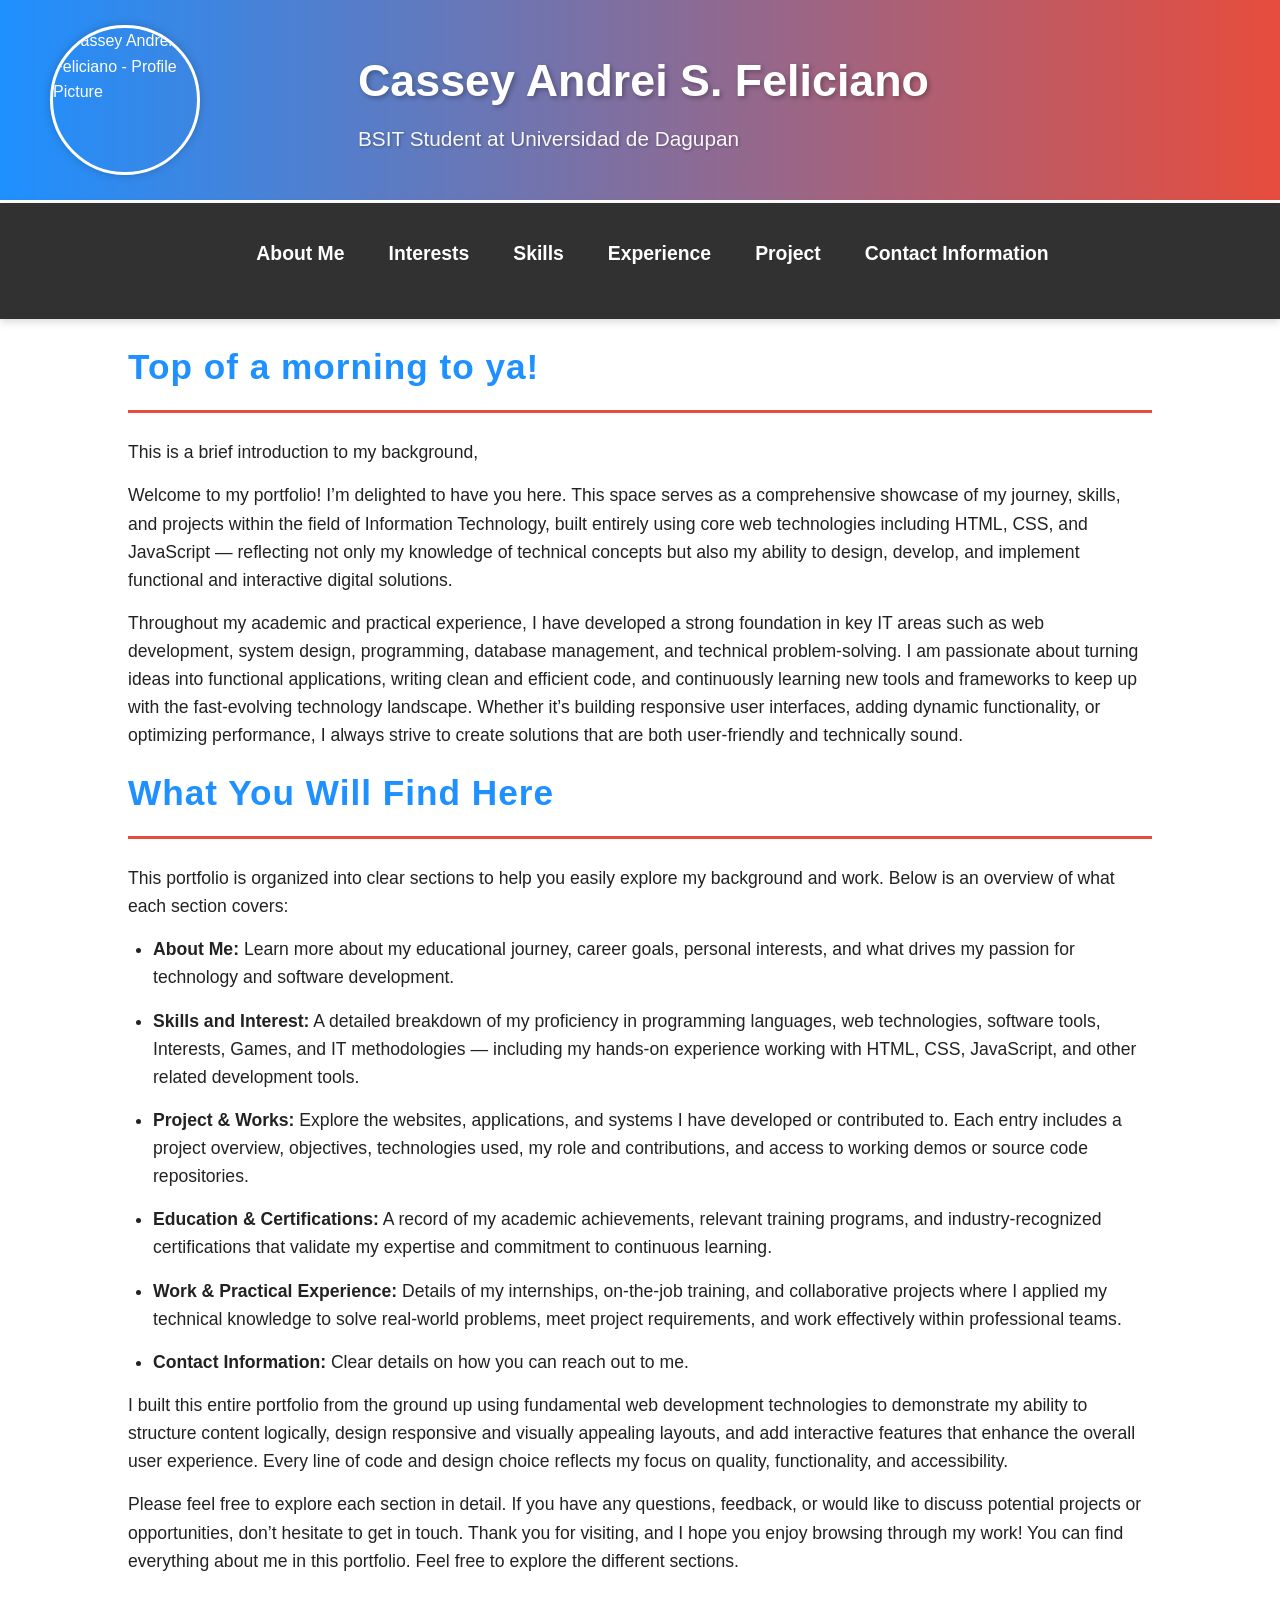
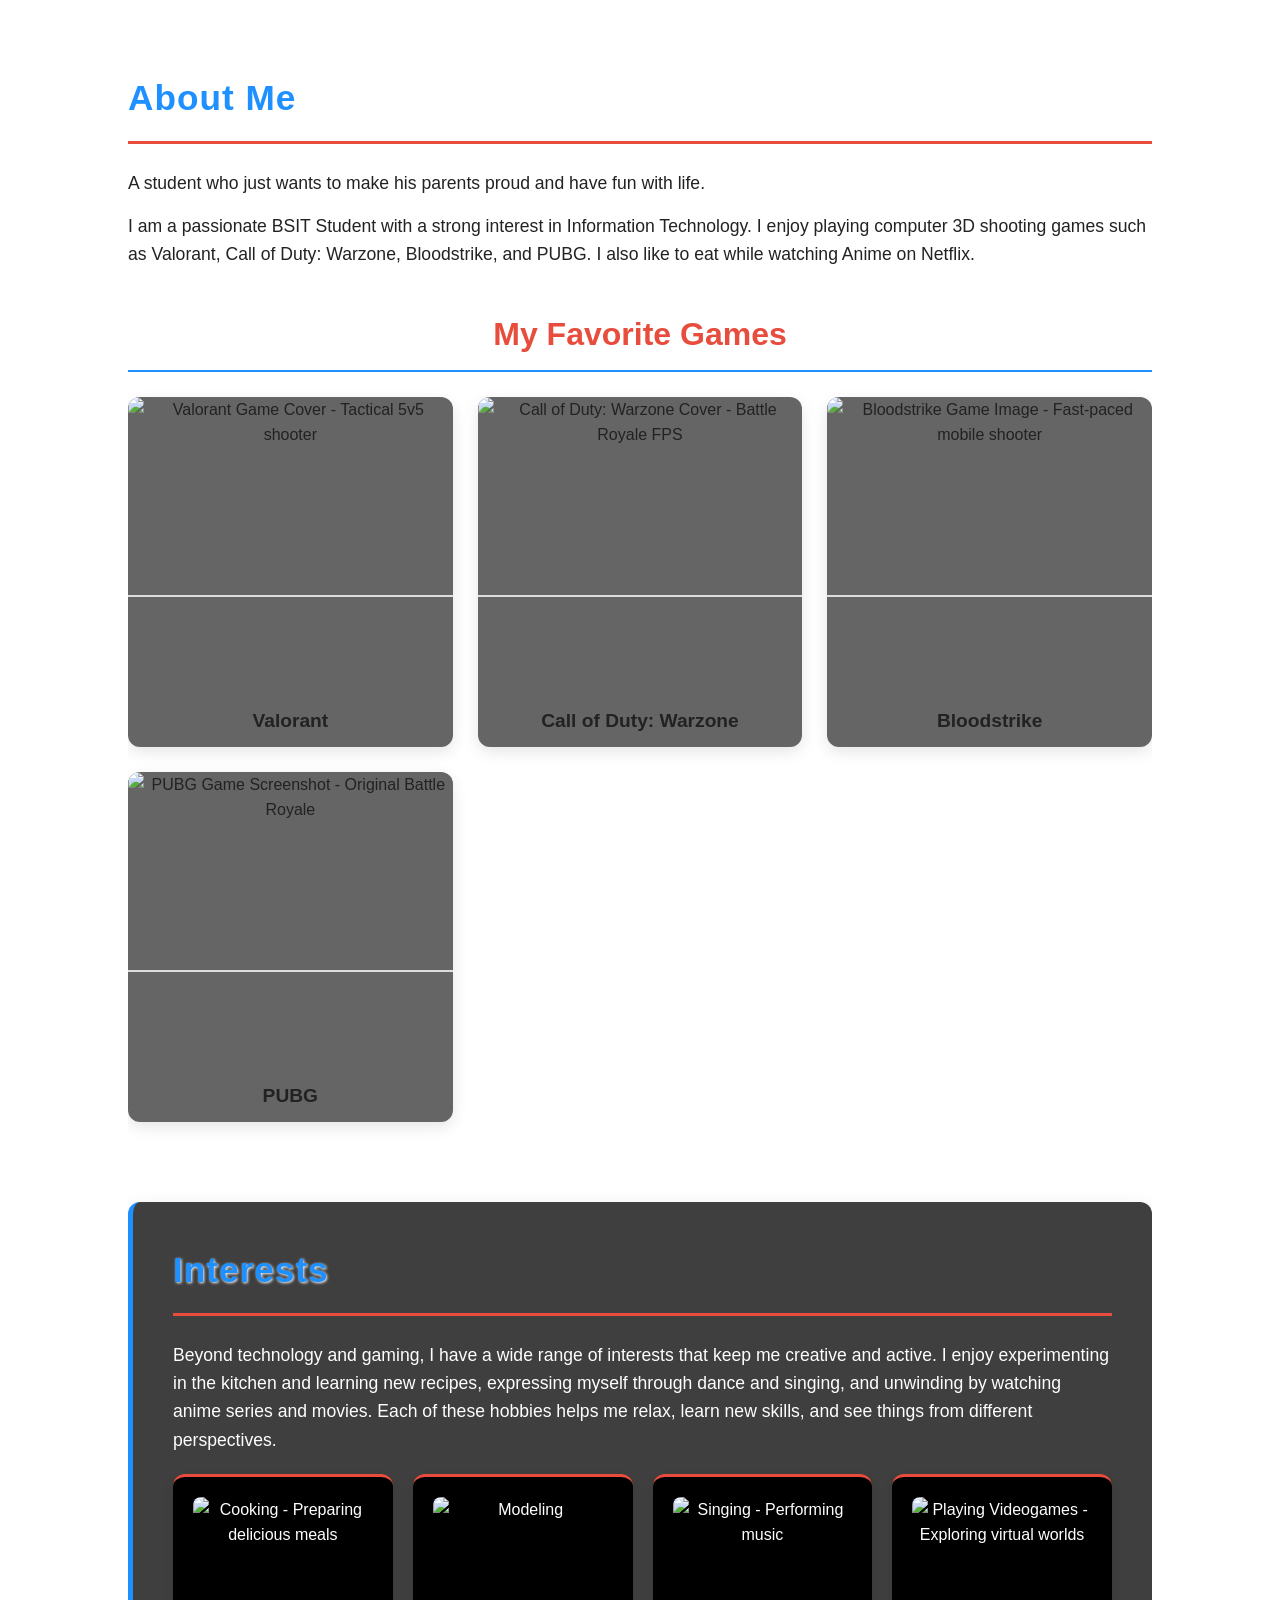
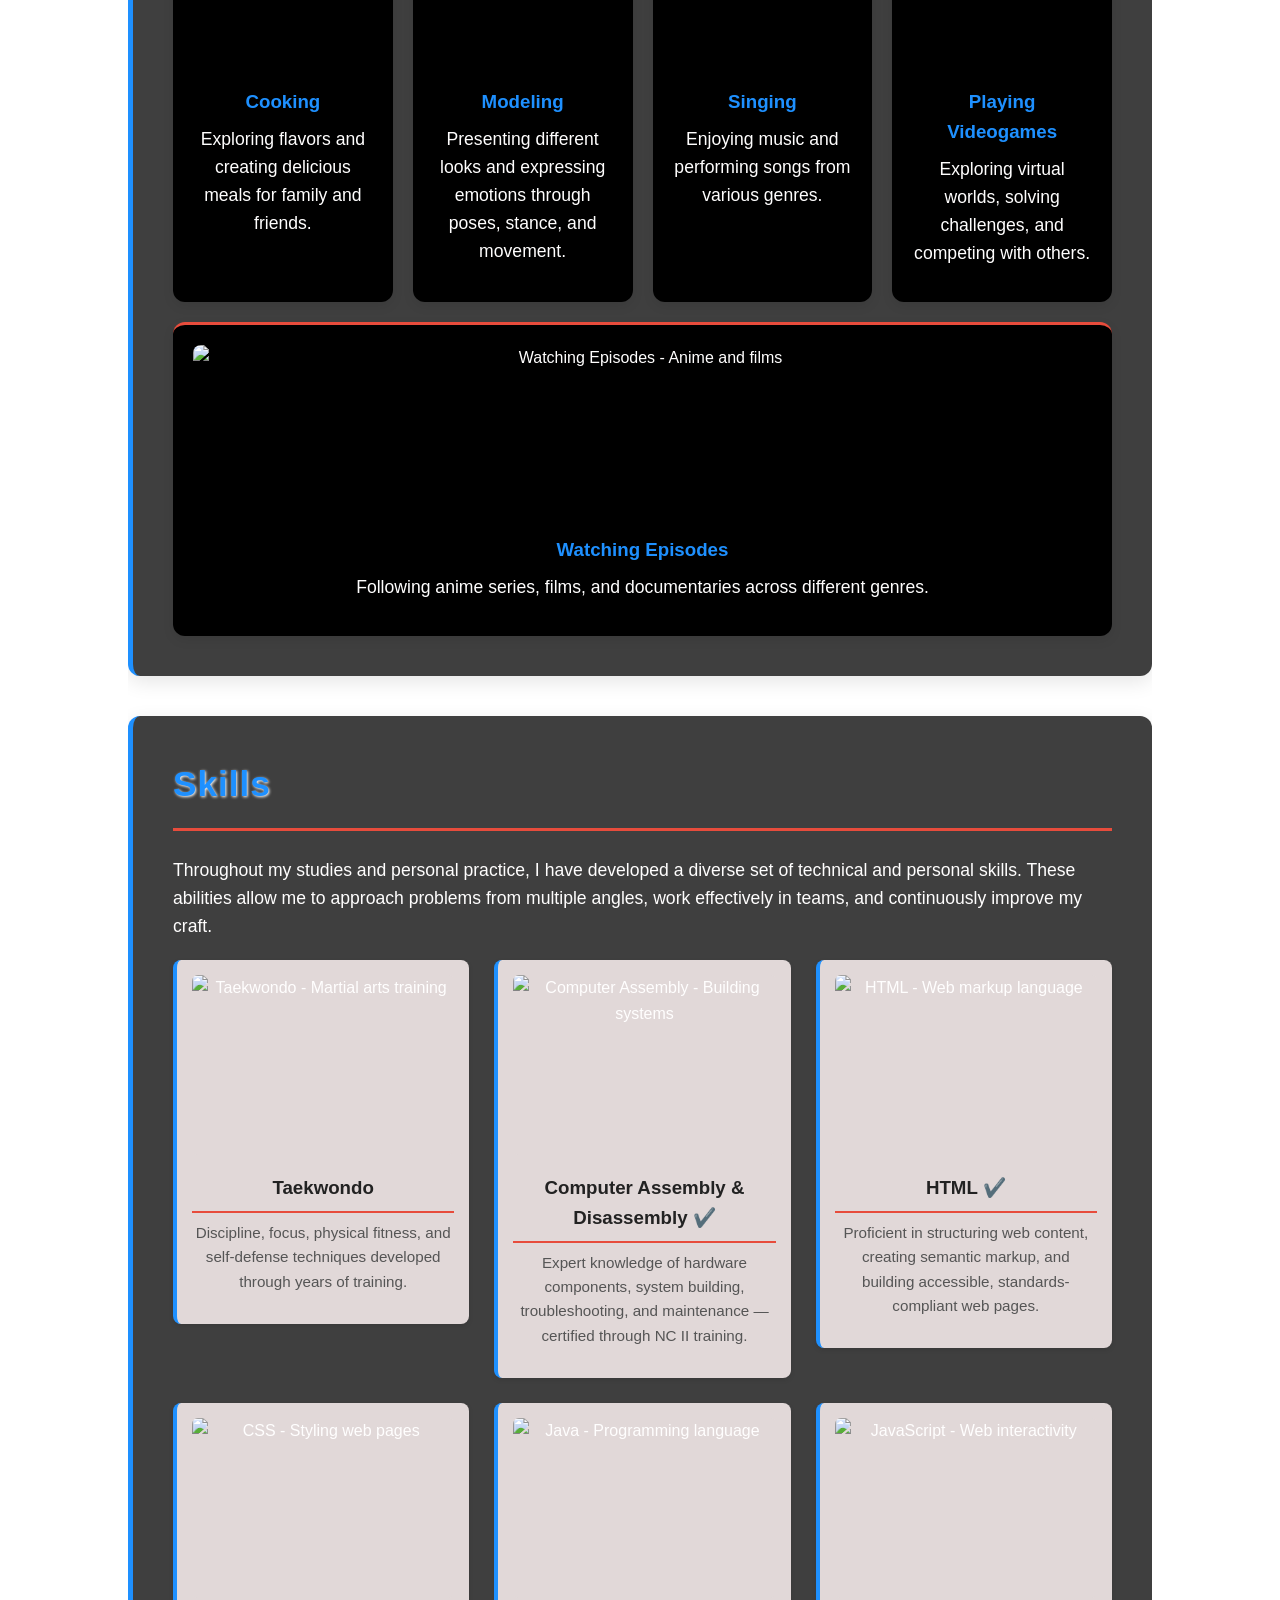
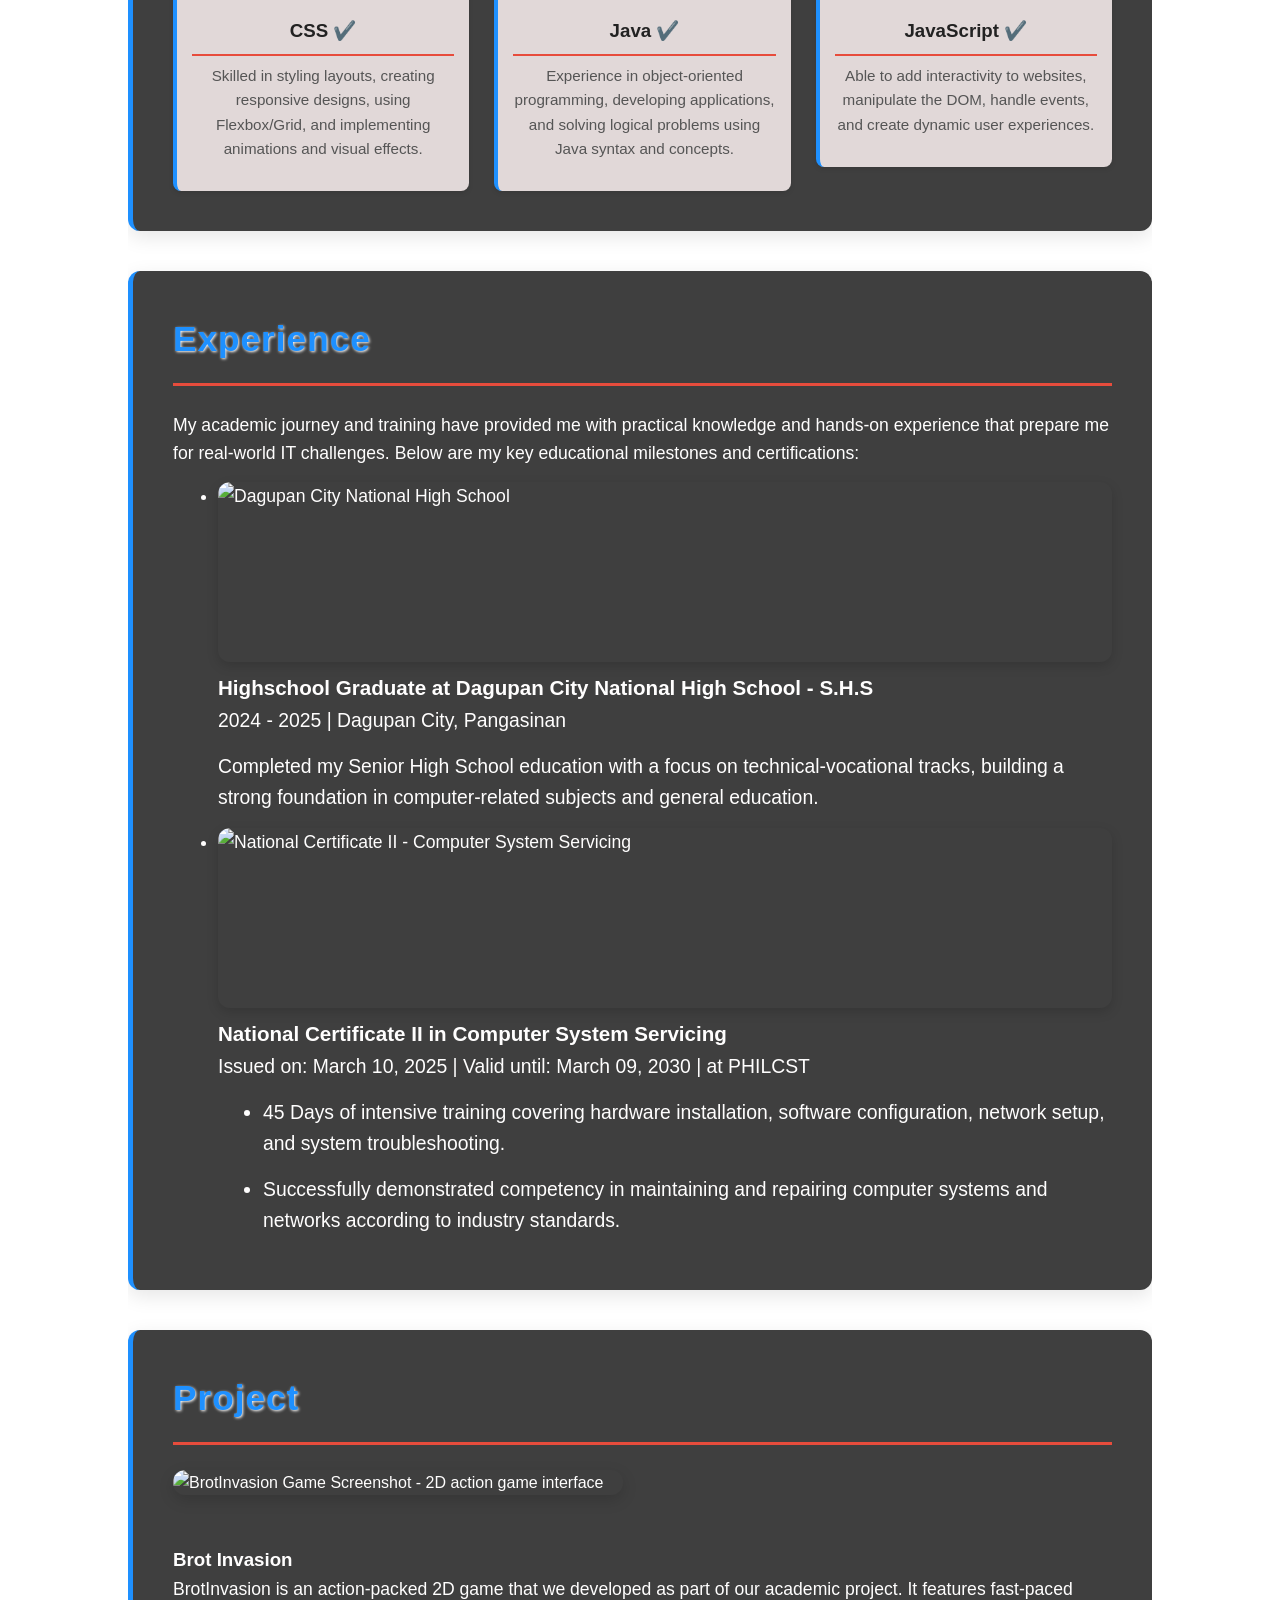
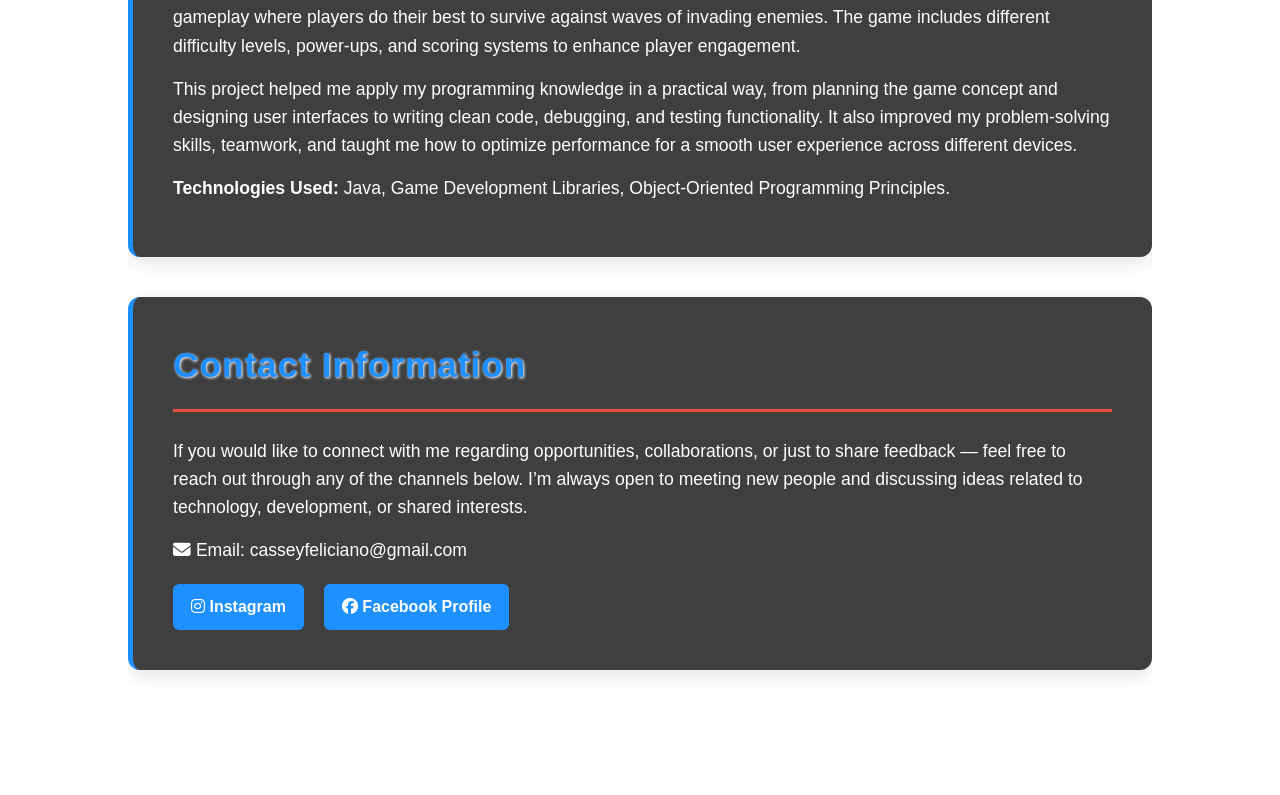
==== index.html @ 190b45b2 "Rename Profile.html to index.html" ====
<!DOCTYPE html>
<html lang="en">
<head>
    <meta charset="UTF-8">
    <meta name="viewport" content="width=device-width, initial-scale=1.0">
    <title>Cassey Andrei S. Feliciano - Portfolio</title>
    <link rel="stylesheet" href="style.css">
    <link rel="stylesheet" href="https://cdnjs.cloudflare.com/ajax/libs/font-awesome/6.4.0/css/all.min.css">
</head>
<body>
    <header id="main-header">
        <div class="container header-content">
            <img id="profile-pic" src="Profile.jpg" alt="Cassey Andrei S. Feliciano - Profile Picture">
            <div class="header-text">
                <h1>Cassey Andrei S. Feliciano</h1>
                <p>BSIT Student at Universidad de Dagupan</p>
            </div>
        </div>
    </header>

    <!-- Navigation Buttons -->
    <nav id="main-nav">
        <div class="container">
            <ul>
                <li><a href="#about">About Me</a></li>
                <li><a href="#interests">Interests</a></li>
                <li><a href="#skills">Skills</a></li>
                <li><a href="#experience">Experience</a></li>
                <li><a href="#project">Project</a></li>
                <li><a href="#contact">Contact Information</a></li>
            </ul>
        </div>
    </nav>

    <div class="container">
        <section id="home">
            <h2>Top of a morning to ya!</h2>
            <p>This is a brief introduction to my background,</p>

            <p>Welcome to my portfolio! I’m delighted to have you here. This space serves as a comprehensive showcase of my journey, skills, and projects within the field of Information Technology, built entirely using core web technologies including HTML, CSS, and JavaScript — reflecting not only my knowledge of technical concepts but also my ability to design, develop, and implement functional and interactive digital solutions.</p>

            <p>Throughout my academic and practical experience, I have developed a strong foundation in key IT areas such as web development, system design, programming, database management, and technical problem-solving. I am passionate about turning ideas into functional applications, writing clean and efficient code, and continuously learning new tools and frameworks to keep up with the fast-evolving technology landscape. Whether it’s building responsive user interfaces, adding dynamic functionality, or optimizing performance, I always strive to create solutions that are both user-friendly and technically sound.</p>

            <h2>What You Will Find Here</h2>
            <p>This portfolio is organized into clear sections to help you easily explore my background and work. Below is an overview of what each section covers:</p>

            <ul class="section-list">
                <li><strong>About Me:</strong> Learn more about my educational journey, career goals, personal interests, and what drives my passion for technology and software development.</li>
                <li><strong>Skills and Interest:</strong> A detailed breakdown of my proficiency in programming languages, web technologies, software tools, Interests, Games, and IT methodologies — including my hands-on experience working with HTML, CSS, JavaScript, and other related development tools.</li>
                <li><strong>Project & Works:</strong> Explore the websites, applications, and systems I have developed or contributed to. Each entry includes a project overview, objectives, technologies used, my role and contributions, and access to working demos or source code repositories.</li>
                <li><strong>Education & Certifications:</strong> A record of my academic achievements, relevant training programs, and industry-recognized certifications that validate my expertise and commitment to continuous learning.</li>
                <li><strong>Work & Practical Experience:</strong> Details of my internships, on-the-job training, and collaborative projects where I applied my technical knowledge to solve real-world problems, meet project requirements, and work effectively within professional teams.</li>
                <li><strong>Contact Information:</strong> Clear details on how you can reach out to me.</li>
            </ul>

            <p>I built this entire portfolio from the ground up using fundamental web development technologies to demonstrate my ability to structure content logically, design responsive and visually appealing layouts, and add interactive features that enhance the overall user experience. Every line of code and design choice reflects my focus on quality, functionality, and accessibility.</p>

            <p class="closing-note">Please feel free to explore each section in detail. If you have any questions, feedback, or would like to discuss potential projects or opportunities, don’t hesitate to get in touch. Thank you for visiting, and I hope you enjoy browsing through my work! You can find everything about me in this portfolio. Feel free to explore the different sections.</p>
        </section>

        <section id="about">
            <h2>About Me</h2>
            <p>A student who just wants to make his parents proud and have fun with life.</p>
            <p>I am a passionate BSIT Student with a strong interest in Information Technology. I enjoy playing computer 3D shooting games such as Valorant, Call of Duty: Warzone, Bloodstrike, and PUBG. I also like to eat while watching Anime on Netflix.</p>

            <div class="game-gallery">
                <h3>My Favorite Games</h3>
                <div class="gallery-container">
                    <!-- Game Card 1 -->
                    <div class="gallery-item" onclick="openGameDesc(this)">
                        <img src="Valorant.jpg" alt="Valorant Game Cover - Tactical 5v5 shooter">
                        <p>Valorant</p>
                        <div class="game-description">
                            <h4>Valorant</h4>
                            <p>A tactical 5v5 character-based shooter developed by Riot Games. It combines precise gunplay with unique agent abilities, requiring strategy, teamwork, and fast reflexes. I enjoy it for its competitive nature and the need to coordinate with teammates to win rounds.</p>
                        </div>
                    </div>

                    <div class="gallery-item" onclick="openGameDesc(this)">
                        <img src="CODM.jpg" alt="Call of Duty: Warzone Cover - Battle Royale FPS">
                        <p>Call of Duty: Warzone</p>
                        <div class="game-description">
                            <h4>Call of Duty: Warzone</h4>
                            <p>A massive free-to-play battle royale game set in the Call of Duty universe. It features large-scale maps, various game modes, and realistic combat mechanics. I love the thrill of surviving against 150+ players and the wide range of weapons and vehicles available.</p>
                        </div>
                    </div>

                    <div class="gallery-item" onclick="openGameDesc(this)">
                        <img src="bloodstrike.jpg" alt="Bloodstrike Game Image - Fast-paced mobile shooter">
                        <p>Bloodstrike</p>
                        <div class="game-description">
                            <h4>Bloodstrike</h4>
                            <p>A fast-paced, modern mobile FPS that focuses on quick matches and fluid movement. It offers customizable loadouts, multiple maps, and intense combat scenarios. It’s my go-to game when I want quick, action-packed sessions anytime, anywhere.</p>
                        </div>
                    </div>
  
                    <div class="gallery-item" onclick="openGameDesc(this)">
                        <img src="pubg2.png" alt="PUBG Game Screenshot - Original Battle Royale">
                        <p>PUBG</p>
                        <div class="game-description">
                            <h4>PUBG</h4>
                            <p>The game that popularized the battle royale genre. Players parachute onto an island, scavenge for weapons and equipment, and fight to be the last person standing. I appreciate its realistic mechanics, large open maps, and the tension of every match.</p>
                        </div>
                    </div>
                </div>
            </div>
        </section>

        <section id="interests">
            <h2>Interests</h2>
            <p>Beyond technology and gaming, I have a wide range of interests that keep me creative and active. I enjoy experimenting in the kitchen and learning new recipes, expressing myself through dance and singing, and unwinding by watching anime series and movies. Each of these hobbies helps me relax, learn new skills, and see things from different perspectives.</p>
            <div class="interests-list">
                <div class="interest-card">

                    <img src="Cooking.jpg" alt="Cooking - Preparing delicious meals" class="interest-img">
                    <h3>Cooking</h3>
                    <p>Exploring flavors and creating delicious meals for family and friends.</p>
                </div>
                <div class="interest-card">

                    <img src="Modeling.jpg" alt="Modeling" class="interest-img">
                    <h3>Modeling</h3>
                    <p>Presenting different looks and expressing emotions through poses, stance, and movement.</p>
                </div>
                <div class="interest-card">

                    <img src="Singing.jpg" alt="Singing - Performing music" class="interest-img">
                    <h3>Singing</h3>
                    <p>Enjoying music and performing songs from various genres.</p>
                </div>
                <div class="interest-card">

                    <img src="Pfp2.jpg" alt="Playing Videogames - Exploring virtual worlds" class="interest-img">
                    <h3>Playing Videogames</h3>
                    <p>Exploring virtual worlds, solving challenges, and competing with others.</p>
                </div>
                <div class="interest-card">

                    <img src="Watching.png" alt="Watching Episodes - Anime and films" class="interest-img">
                    <h3>Watching Episodes</h3>
                    <p>Following anime series, films, and documentaries across different genres.</p>
                </div>
            </div>
        </section>

        <section id="skills">
            <h2>Skills</h2>
            <p>Throughout my studies and personal practice, I have developed a diverse set of technical and personal skills. These abilities allow me to approach problems from multiple angles, work effectively in teams, and continuously improve my craft.</p>
            <div class="skills-container">
                <div class="skill-card">
                
                    <img src="Taekwondo.jpg" alt="Taekwondo - Martial arts training" class="skill-img">
                    <h3>Taekwondo</h3>
                    <p>Discipline, focus, physical fitness, and self-defense techniques developed through years of training.</p>
                </div>
                <div class="skill-card">
                 
                    <img src="ComputerAsDis.jpg" alt="Computer Assembly - Building systems" class="skill-img">
                    <h3>Computer Assembly & Disassembly ✔️</h3>
                    <p>Expert knowledge of hardware components, system building, troubleshooting, and maintenance — certified through NC II training.</p>
                </div>
                <div class="skill-card">

                    <img src="HTML.jpg.png" alt="HTML - Web markup language" class="skill-img">
                    <h3>HTML ✔️</h3>
                    <p>Proficient in structuring web content, creating semantic markup, and building accessible, standards-compliant web pages.</p>
                </div>
                <div class="skill-card">
               
                    <img src="CSS.jpg.png" alt="CSS - Styling web pages" class="skill-img">
                    <h3>CSS ✔️</h3>
                    <p>Skilled in styling layouts, creating responsive designs, using Flexbox/Grid, and implementing animations and visual effects.</p>
                </div>
                <div class="skill-card">
                 
                    <img src="JAVA.jpg.png" alt="Java - Programming language" class="skill-img">
                    <h3>Java ✔️</h3>
                    <p>Experience in object-oriented programming, developing applications, and solving logical problems using Java syntax and concepts.</p>
                </div>
                <div class="skill-card">
                
                    <img src="JS.jpg.png" alt="JavaScript - Web interactivity" class="skill-img">
                    <h3>JavaScript ✔️</h3>
                    <p>Able to add interactivity to websites, manipulate the DOM, handle events, and create dynamic user experiences.</p>
                </div>
            </div>
        </section>

        <section id="experience">
            <h2>Experience</h2>
            <p>My academic journey and training have provided me with practical knowledge and hands-on experience that prepare me for real-world IT challenges. Below are my key educational milestones and certifications:</p>
            <ul>
                <li>
                   
                    <img src="dcnhs.jpg" alt="Dagupan City National High School" class="experience-img">
                    <h3>Highschool Graduate at Dagupan City National High School - S.H.S</h3>
                    <p>2024 - 2025 | Dagupan City, Pangasinan</p>
                    <p>Completed my Senior High School education with a focus on technical-vocational tracks, building a strong foundation in computer-related subjects and general education.</p>
                </li>
                <li>
                    
                    <img src="NCII.jpg" alt="National Certificate II - Computer System Servicing" class="experience-img">
                    <h3>National Certificate II in Computer System Servicing</h3>
                    <p>Issued on: March 10, 2025 | Valid until: March 09, 2030 | at PHILCST</p>
                    <ul>
                        <li>45 Days of intensive training covering hardware installation, software configuration, network setup, and system troubleshooting.</li>
                        <li>Successfully demonstrated competency in maintaining and repairing computer systems and networks according to industry standards.</li>
                    </ul>
                </li>
            </ul>
        </section>

        <section id="project">
            <h2>Project</h2>
            <div class="project-container">
                <img src="5e6254da-eea6-45b0-86c4-a183660a4cf3.jpg" alt="BrotInvasion Game Screenshot - 2D action game interface" class="project-img">
                <div class="project-description">
                    <h3>Brot Invasion</h3>
                    <p>BrotInvasion is an action-packed 2D game that we developed as part of our academic project. It features fast-paced gameplay where players do their best to survive against waves of invading enemies. The game includes different difficulty levels, power-ups, and scoring systems to enhance player engagement.</p>
                    <p>This project helped me apply my programming knowledge in a practical way, from planning the game concept and designing user interfaces to writing clean code, debugging, and testing functionality. It also improved my problem-solving skills, teamwork, and taught me how to optimize performance for a smooth user experience across different devices.</p>
                    <p><strong>Technologies Used:</strong> Java, Game Development Libraries, Object-Oriented Programming Principles.</p>
                </div>
            </div>
        </section>

        <section id="contact">
            <h2>Contact Information</h2>
            <p>If you would like to connect with me regarding opportunities, collaborations, or just to share feedback — feel free to reach out through any of the channels below. I’m always open to meeting new people and discussing ideas related to technology, development, or shared interests.</p>

            <p><i class="fas fa-envelope"></i> Email: casseyfeliciano@gmail.com</p>
            <div class="contact-links">

                <a href="https://www.instagram.com/casseyksksks/" target="_blank" rel="noopener noreferrer">
                    <i class="fab fa-instagram"></i> Instagram
                </a>

                <a href="https://www.facebook.com/cassey.andrei.73/" target="_blank" rel="noopener noreferrer">
                    <i class="fab fa-facebook"></i> Facebook Profile
                </a>
            </div>
        </section>
    </div>

    <footer>
        <div class="container footer-content">
            <p>&copy; 2026. All rights reserved.</p>
        </div>
    </footer>

    <script>
        // Game card description toggle
        function openGameDesc(card) {
            card.classList.toggle('active');
        }
    </script>
</body>
<head>
    <style>
    
        img {
            max-width: 100%;
            height: auto;
            display: block;
            object-fit: cover;
            border-radius: 8px;
        }

        
        #profile-pic {
            width: 150px;
            height: 150px;
            border-radius: 50%;
            object-fit: cover;
            border: 3px solid #fff;
            box-shadow: 0 0 10px rgba(0,0,0,0.2);
        }

        .gallery-item img {
            width: 100%;
            height: 200px;
            object-fit: cover;
            border-bottom: 2px solid #ddd;
        }

        .interest-img, .skill-img, .experience-img {
            width: 100%;
            height: 180px;
            object-fit: cover;
            margin-bottom: 10px;
        }

        .project-img {
            width: 100%;
            max-height: 350px;
            object-fit: cover;
            margin-bottom: 20px;
        }
    </style>
</head>
</html>
---- style.css ----
/* GLOBAL VARIABLES */
:root {
    /* Main Brand Colors */
    --primary: #1e90ff; 
    --secondary: #e74c3c; 
    --accent: #f31212;
    --bg-light: #ffffff; 
    --text-light: #fffefe;
    --text-dark: #222222; 


    /* Header Gradients */
    --header-light: linear-gradient(to right, #1e90ff, #e74c3c); 
    --header-dark: linear-gradient(to right, #003366, #800000); 

    /* Navigation */
    --nav-bg-light: #313131;    
    --nav-link-light: #ffffff; 
    --nav-hover-light: #e74c3c; 

    /* Standard Values */
    --border-radius: 12px;
    --box-shadow: 0 6px 20px rgba(0,0,0,0.1);
    --transition: all 0.4s ease;
}


/* BASE STYLES */
* {
    margin: 0;
    padding: 0;
    box-sizing: border-box;
}

body {
    font-family: Arial;
    line-height: 1.6;
    background: var(--bg-light);
    color: var(--text-light);
    transition: background 0.5s ease, color 0.5s ease;
}


.container {
    width: 80%;
    max-width: 1200px; 
    margin: 0 auto;
    padding: 20px 0;
    overflow: hidden;
}


/* HEADER SECTION */
#main-header {
    background: var(--header-light);
    color: #ffffff;
    padding: 25px 0;
    min-height: 120px;
    border-bottom: 3px solid #fff;
    position: relative;
    box-shadow: 0 4px 12px rgba(0,0,0,0.25);
    transition: var(--transition);
}
#main-header h1 {
    font-size: 2.8em;
    text-shadow: 2px 2px 5px rgba(0,0,0,0.3);
    margin-bottom: 5px;
    transition: var(--transition);
}

#main-header p {
    font-size: 1.3em;
    text-shadow: 1px 1px 3px rgba(0,0,0,0.3);
    opacity: 0.95;
    transition: var(--transition);
}

/* Profile Picture */
#profile-pic {
    width: 130px; 
    height: 130px;
    border-radius: 50%;
    border: 5px solid #ffffff; 
    box-shadow: 0 0 18px rgba(0,0,0,0.4); 
    position: absolute;
    top: 50%;
    left: 50px;
    transform: translateY(-50%);
    z-index: 10;
    transition: transform 0.4s ease, box-shadow 0.4s ease;
}

#profile-pic:hover {
    transform: translateY(-50%) scale(1.05);
    box-shadow: 0 0 25px rgba(255,255,255,0.5);
}

/* Header Content Layout */
.header-content {
    display: flex;
    align-items: center;
    padding-left: 230px; 
}

.header-text {
    text-align: left;
}


/*  NAVIGATION BAR */
#main-nav {
    background: var(--nav-bg-light);
    padding: 15px 0;
    box-shadow: 0 3px 8px rgba(0,0,0,0.15);
    position: sticky;
    top: 0;
    z-index: 100;
    transition: var(--transition);
}
#main-nav ul {
    list-style: none;
    display: flex;
    justify-content: center;
    gap: 20px;
}

#main-nav a {
    color: var(--nav-link-light);
    text-decoration: none;
    font-weight: bold;
    font-size: 1.1em;
    padding: 6px 12px;
    border-radius: 6px;
    transition: color 0.3s ease, transform 0.3s ease, background-color 0.3s ease;
}

#main-nav a:hover {
    color: var(--nav-hover-light);
    transform: translateY(-3px);
    background-color: rgba(255,255,255,0.1);
}

/* CONTENT SECTIONS */
section {
    padding: 40px; 
    margin-bottom: 40px; 
    background: #3f3f3f;
    border-radius: var(--border-radius);
    box-shadow: var(--box-shadow); 
    border-left: 5px solid var(--primary);
    transition: transform 0.4s ease, box-shadow 0.4s ease, background 0.4s ease;
}
section:hover {
    transform: translateY(-8px);
    box-shadow: 0 12px 30px rgba(0,0,0,0.18);
}

section h2 {
    color: var(--primary);
    margin: 0 0 25px;
    padding-bottom: 15px;
    border-bottom: 3px solid var(--secondary); 
    font-size: 2.2em;
    letter-spacing: 1px;
    text-shadow: 1px 1px 3px rgb(255, 255, 255);
    transition: var(--transition);
}

section p {
    font-size: 1.1em;
    margin-bottom: 15px;
    color: var(--text-light);
    transition: color 0.4s ease;
}

ul {
    padding-left: 25px;
}

li {
    margin-bottom: 15px;
    font-size: 1.1em;
}
#home, #about {
    background: transparent;
    border-radius: 0;
    box-shadow: none;
    border-left: none;
    padding: 0 0 40px 0;
    margin-bottom: 40px;
    transform: none !important;
    color: var(--text-dark);  
}

#home:hover, #about:hover {
    transform: none !important;
    box-shadow: none;
}

#home h2, #about h2 {
    background: transparent;
    box-shadow: none;
    border-left: none;
    padding-left: 0;
    color: var(--primary);     /* Keep headings blue */
    text-shadow: none;         /* Remove white text shadow so it's clear */
}

#home p, #about p,
#home li, #about li {
    color: var(--text-dark);   
}


/* LINKS */
a {
    color: var(--primary);
    text-decoration: none;
    font-weight: bold;
    transition: color 0.3s ease, text-decoration 0.3s ease;
}

a:hover {
    color: var(--secondary);
    text-decoration: underline wavy;
}

/*CONTACT LINKS*/
.contact-links {
    display: flex;
    gap: 20px;
    margin-top: 20px;
    flex-wrap: wrap;
}

.contact-links a {
    padding: 10px 18px;
    border-radius: 6px;
    background: var(--primary);
    color: #ffffff;
    transition: background 0.3s ease, transform 0.3s ease;
}

.contact-links a:hover {
    background: var(--secondary);
    transform: translateY(-3px);
    text-decoration: none; 
}

/*  GAME GALLERY */
.game-gallery {
    margin-top: 40px;
    text-align: center;
}

.game-gallery h3 {
    color: var(--secondary); 
    margin-bottom: 25px;
    font-size: 2em;
    border-bottom: 2px solid var(--primary);
    padding-bottom: 10px;
    transition: var(--transition);
}

.gallery-container {
    display: grid;
    grid-template-columns: repeat(auto-fit, minmax(250px, 1fr));
    gap: 25px;
}

.gallery-item {
    background: #656565;
    border-radius: var(--border-radius);
    box-shadow: 0 5px 15px rgba(0,0,0,0.1);
    padding: 0; /* Remove padding so image fills the card */
    display: flex;
    flex-direction: column;
    align-items: center;
    justify-content: space-between;
    cursor: pointer;
    position: relative;
    overflow: hidden;
    transition: transform 0.4s ease, box-shadow 0.4s ease, background 0.4s ease;
    height: 350px;
}
.gallery-item:hover {
    transform: translateY(-10px);
    box-shadow: 0 15px 30px rgba(0,0,0,0.18);
}
.gallery-item img {
    width: 100%;     
    height: 85%;     
    object-fit: cover;  
    margin: 0;
    border-radius: 0;  
    transition: transform 0.4s ease;
}

.gallery-item:hover img {
    transform: scale(1.05); 
}

.gallery-item > p {
    margin: 10px 0;
    font-weight: bold;
    font-size: 1.2em;
    color: var(--text-light);
    transition: var(--transition);
}
/* Game Description */
.game-description {
    position: absolute;
    bottom: 0;
    left: 0;
    right: 0;
    background: rgba(222, 220, 249, 0.8);
    color: white;
    max-height: 0;
    opacity: 0;
    overflow: hidden;
    transition: max-height 0.5s ease, opacity 0.5s ease;
    padding: 0 15px;
}

.gallery-item.active .game-description {
    max-height: 100%;
    opacity: 1;
    padding: 15px;
}

.game-description h4 {
    color: black;
    margin-bottom: 8px;
}
/* SKILLS SECTION */
.skills-container {
    display: flex;
    flex-wrap: wrap;
    gap: 25px;
    margin-top: 20px;
}

.skill-card {
    flex: 1 1 280px;
    max-width: 300px;
    height: 280px;
    background: #ffffff;
    border-radius: var(--border-radius);
    box-shadow: 0 5px 15px rgba(0,0,0,0.1);
    padding: 25px;
    border-left: 4px solid var(--primary);
    transition: transform 0.4s ease, box-shadow 0.4s ease, background 0.4s ease;
}
.skill-card h3 {
    color: var(--primary);
    margin-bottom: 12px;
    padding-bottom: 8px;
    border-bottom: 2px solid var(--secondary);
    transition: var(--transition);
}

.skill-card p {
    font-size: 1em;
}
/* Skill Cards Image Styling */
.skill-card {
    background: #e1d8d8;
    border-radius: 8px;
    padding: 15px;
    text-align: center;
    box-shadow: 0 2px 5px rgba(0,0,0,0.1);
    height: 100%;
    display: flex;
    flex-direction: column;
}

.skill-img {
    width: 100%;           
    height: 180px;        
    object-fit: contain;    
    background-color: #e1d8d8;
    border-radius: 6px;
    margin-bottom: 12px;
}

.skill-card h3 {
    margin: 8px 0;
    color: #222;
}

.skill-card p {
    flex-grow: 1; 
    color: #555;
    font-size: 0.95rem;
}

/* INTERESTS SECTION */
.interests-list {
    display: flex;
    flex-wrap: wrap;
    gap: 20px;
    margin-top: 20px;
}

.interest-card {
    flex: 1 1 200px;
    background: #000000;
    border-radius: var(--border-radius);
    box-shadow: 0 4px 12px rgba(0,0,0,0.08);
    padding: 20px;
    text-align: center;
    border-top: 3px solid var(--secondary);
    transition: transform 0.4s ease, box-shadow 0.4s ease;
}

.interest-card:hover {
    transform: scale(1.05);
    box-shadow: 0 8px 20px rgba(0,0,0,0.15);
}

.interest-card h3 {
    color: var(--primary);
    margin-bottom: 8px;
    transition: var(--transition);
}

/* PROJECT SECTION */
.project-container {
    display: flex;
    flex-wrap: wrap;
    gap: 30px;
    align-items: center;
    margin-top: 20px;
}

.project-img {
    flex: 1 1 300px;
    max-width: 450px;
    border-radius: var(--border-radius);
    box-shadow: 0 5px 15px rgba(0,0,0,0.15);
    transition: transform 0.4s ease, box-shadow 0.4s ease;
}

.project-img:hover {
    transform: scale(1.03);
    box-shadow: 0 10px 25px rgba(0,0,0,0.2);
}

/*  EXPERIENCE SECTION */
#experience ul li {
    list-style: disc;
    margin-left: 20px;
}

.experience-img {
    width: 100%;            
    max-height: 250px;   
    object-fit: cover;   
    border-radius: var(--border-radius);
    box-shadow: 0 4px 12px rgba(0,0,0,0.15);
    margin: 15px 0;          
    transition: transform 0.4s ease, box-shadow 0.4s ease;
}
.experience-img:hover {
    transform: scale(1.02); 
    box-shadow: 0 8px 20px rgba(0,0,0,0.25);
}
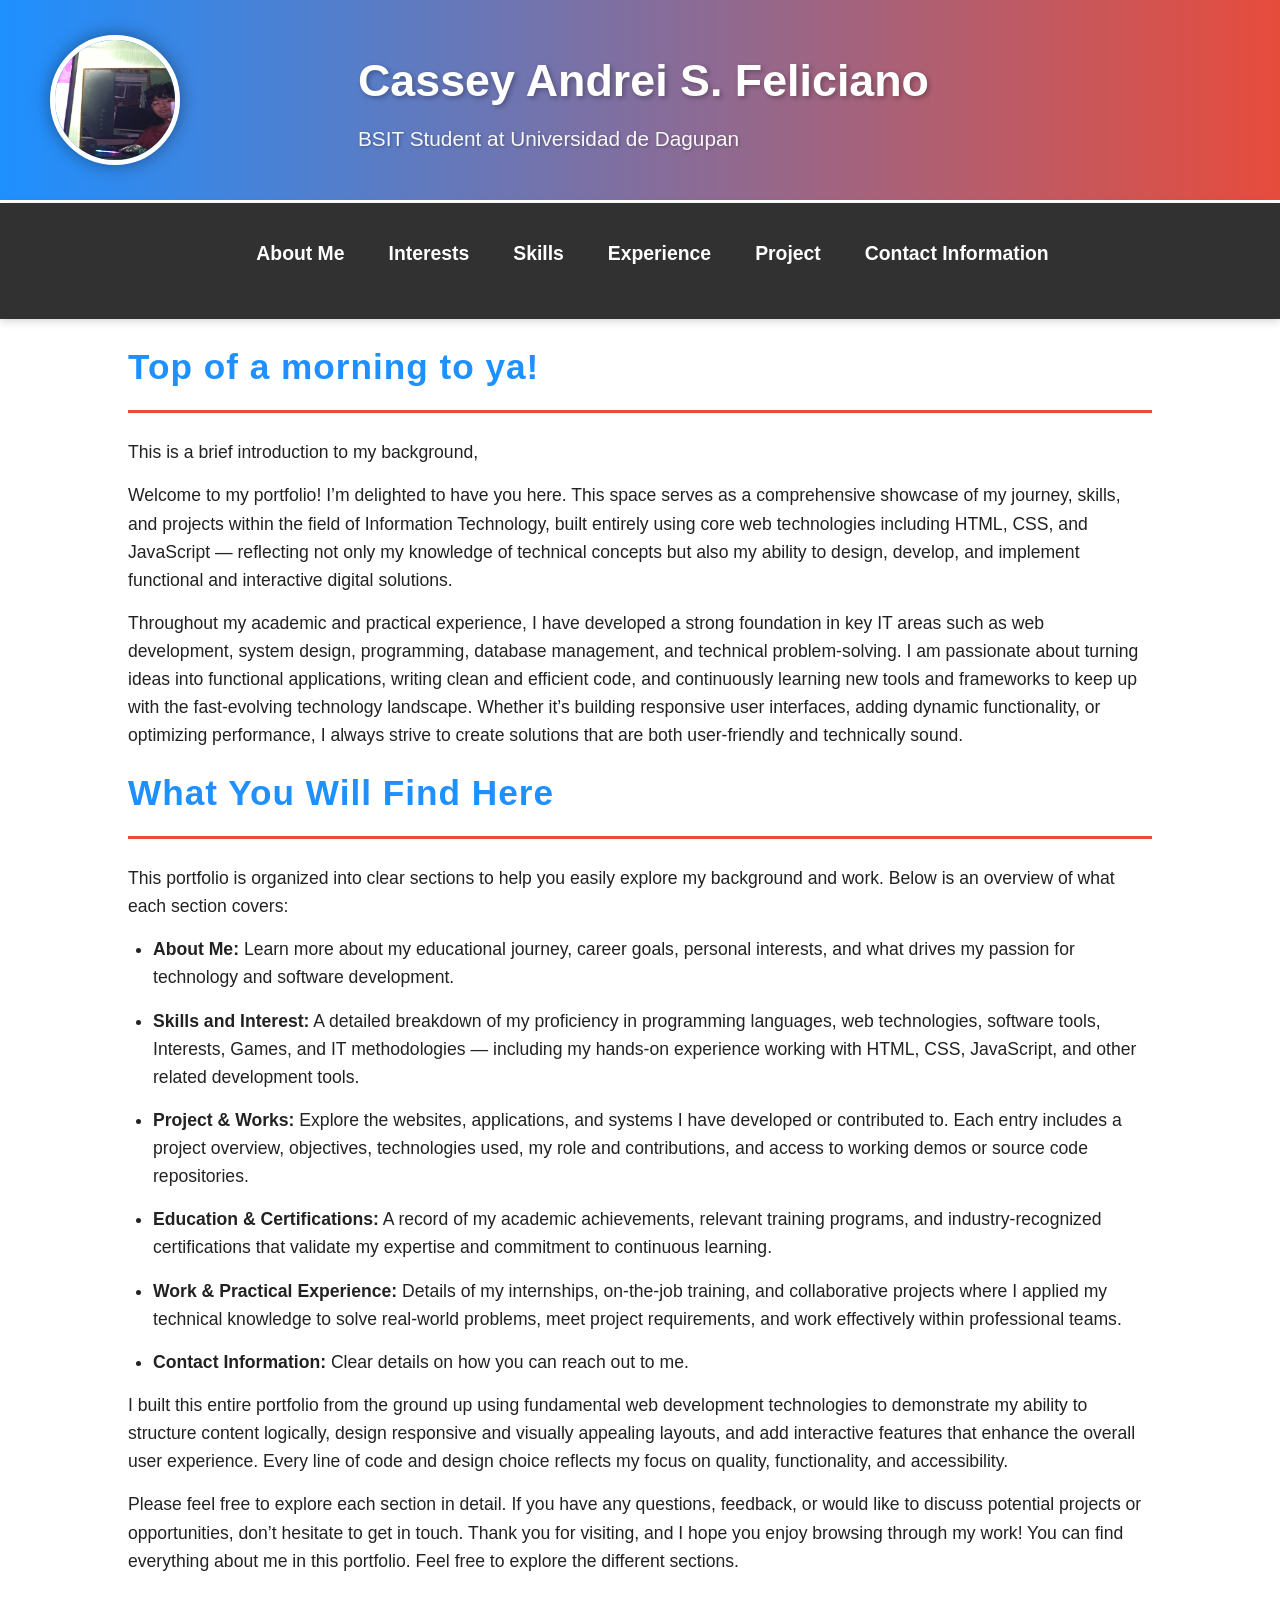
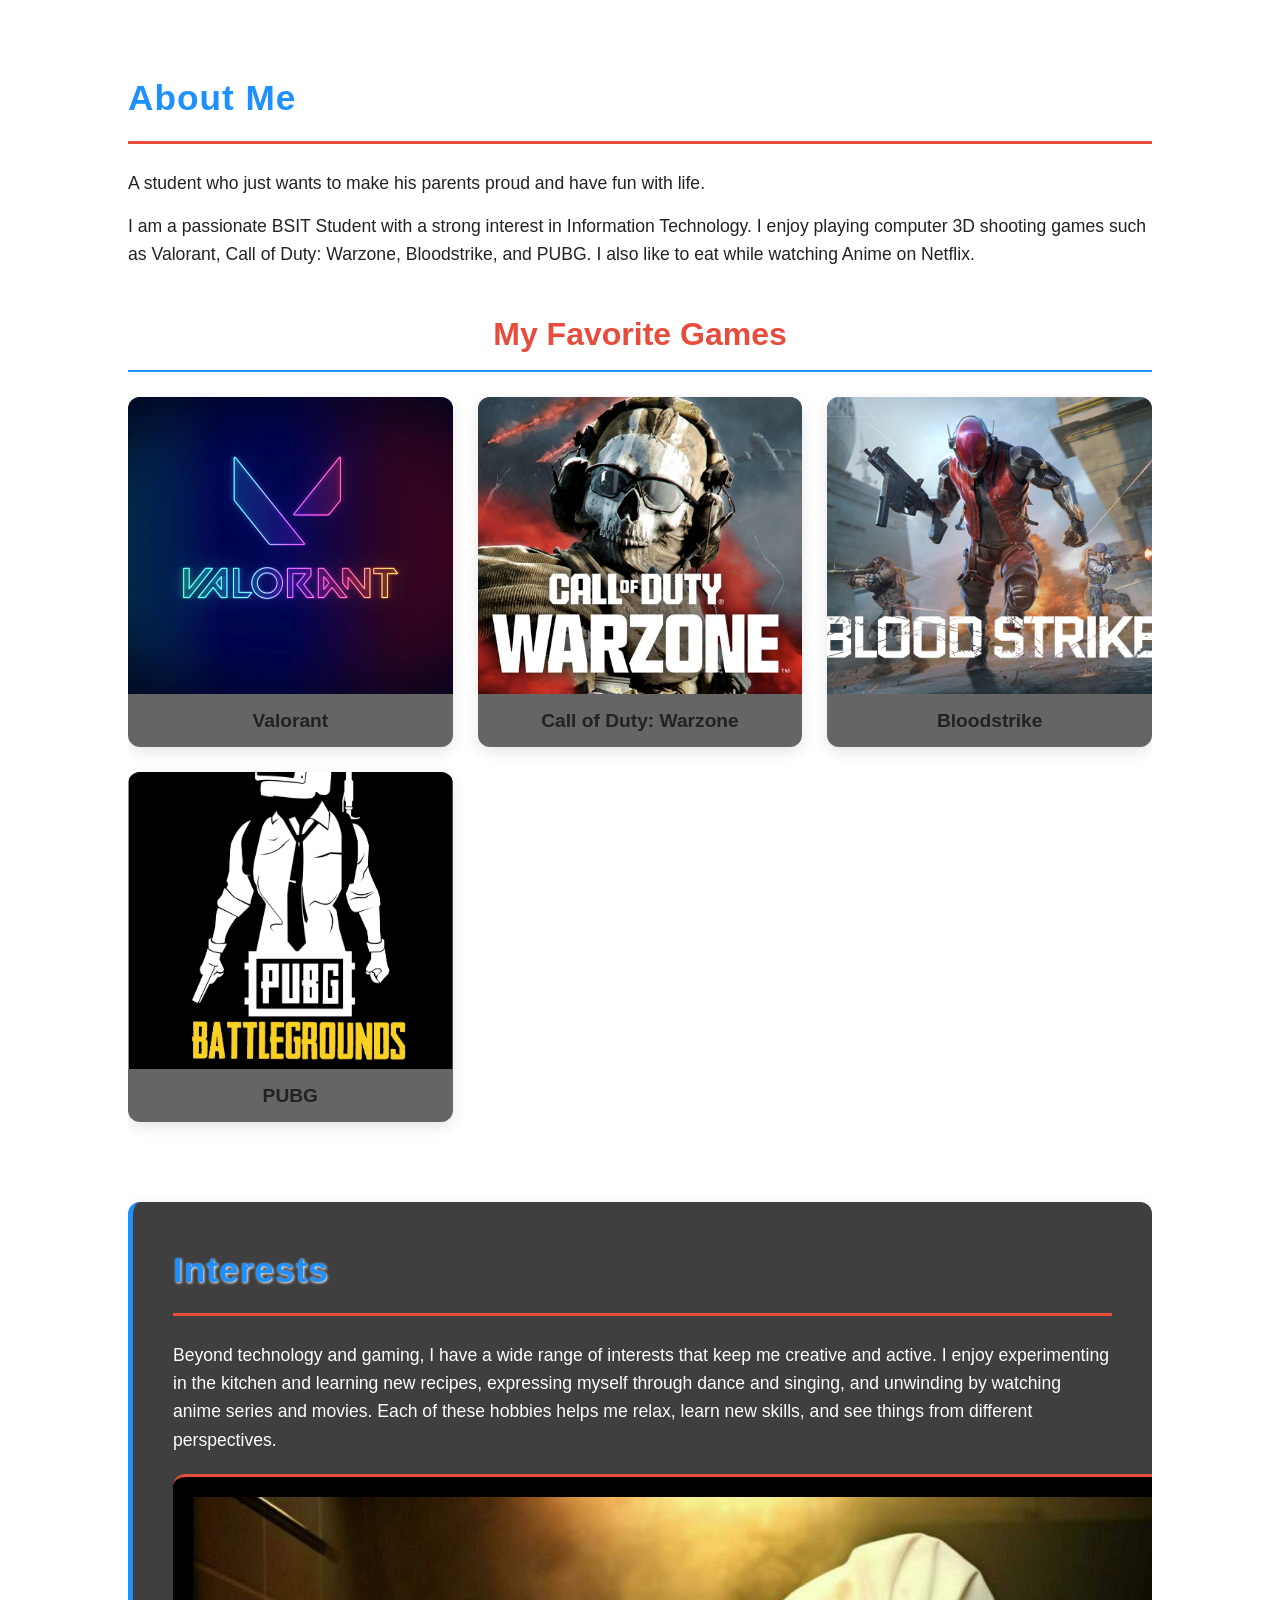
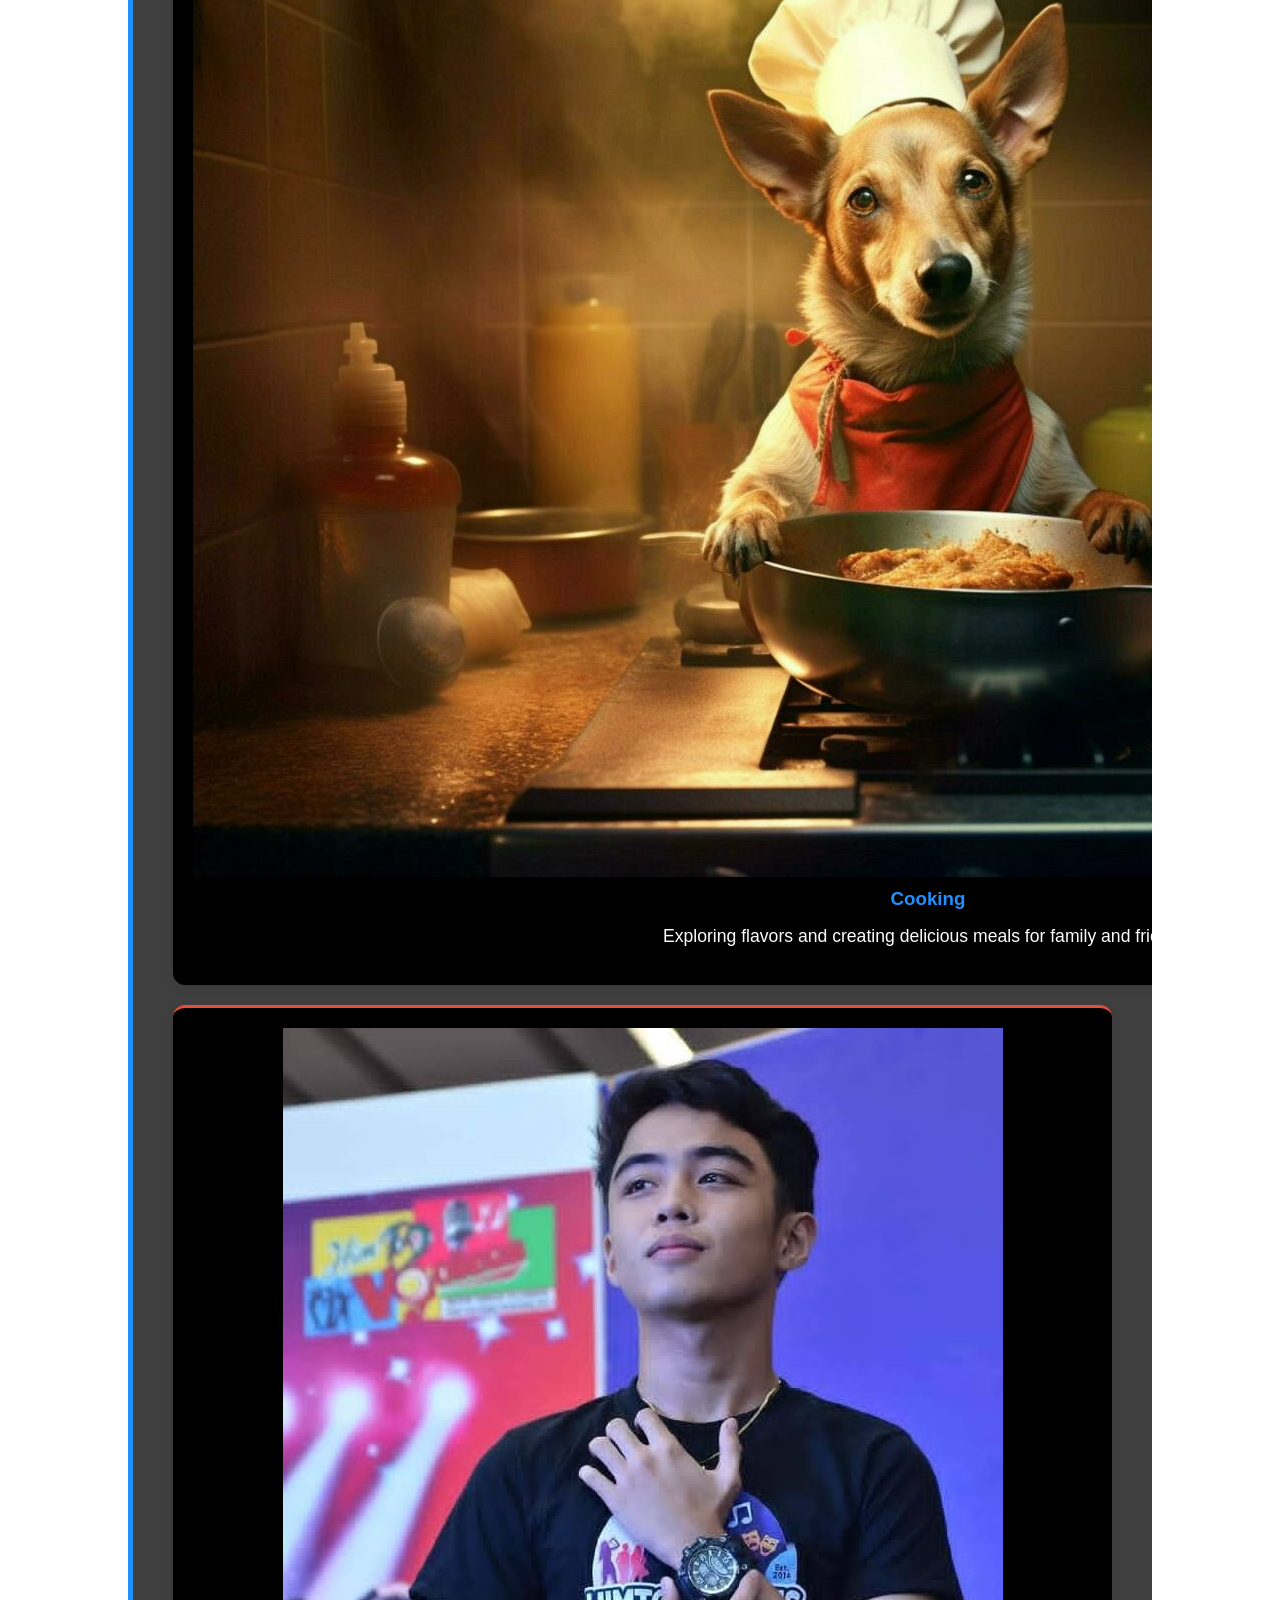
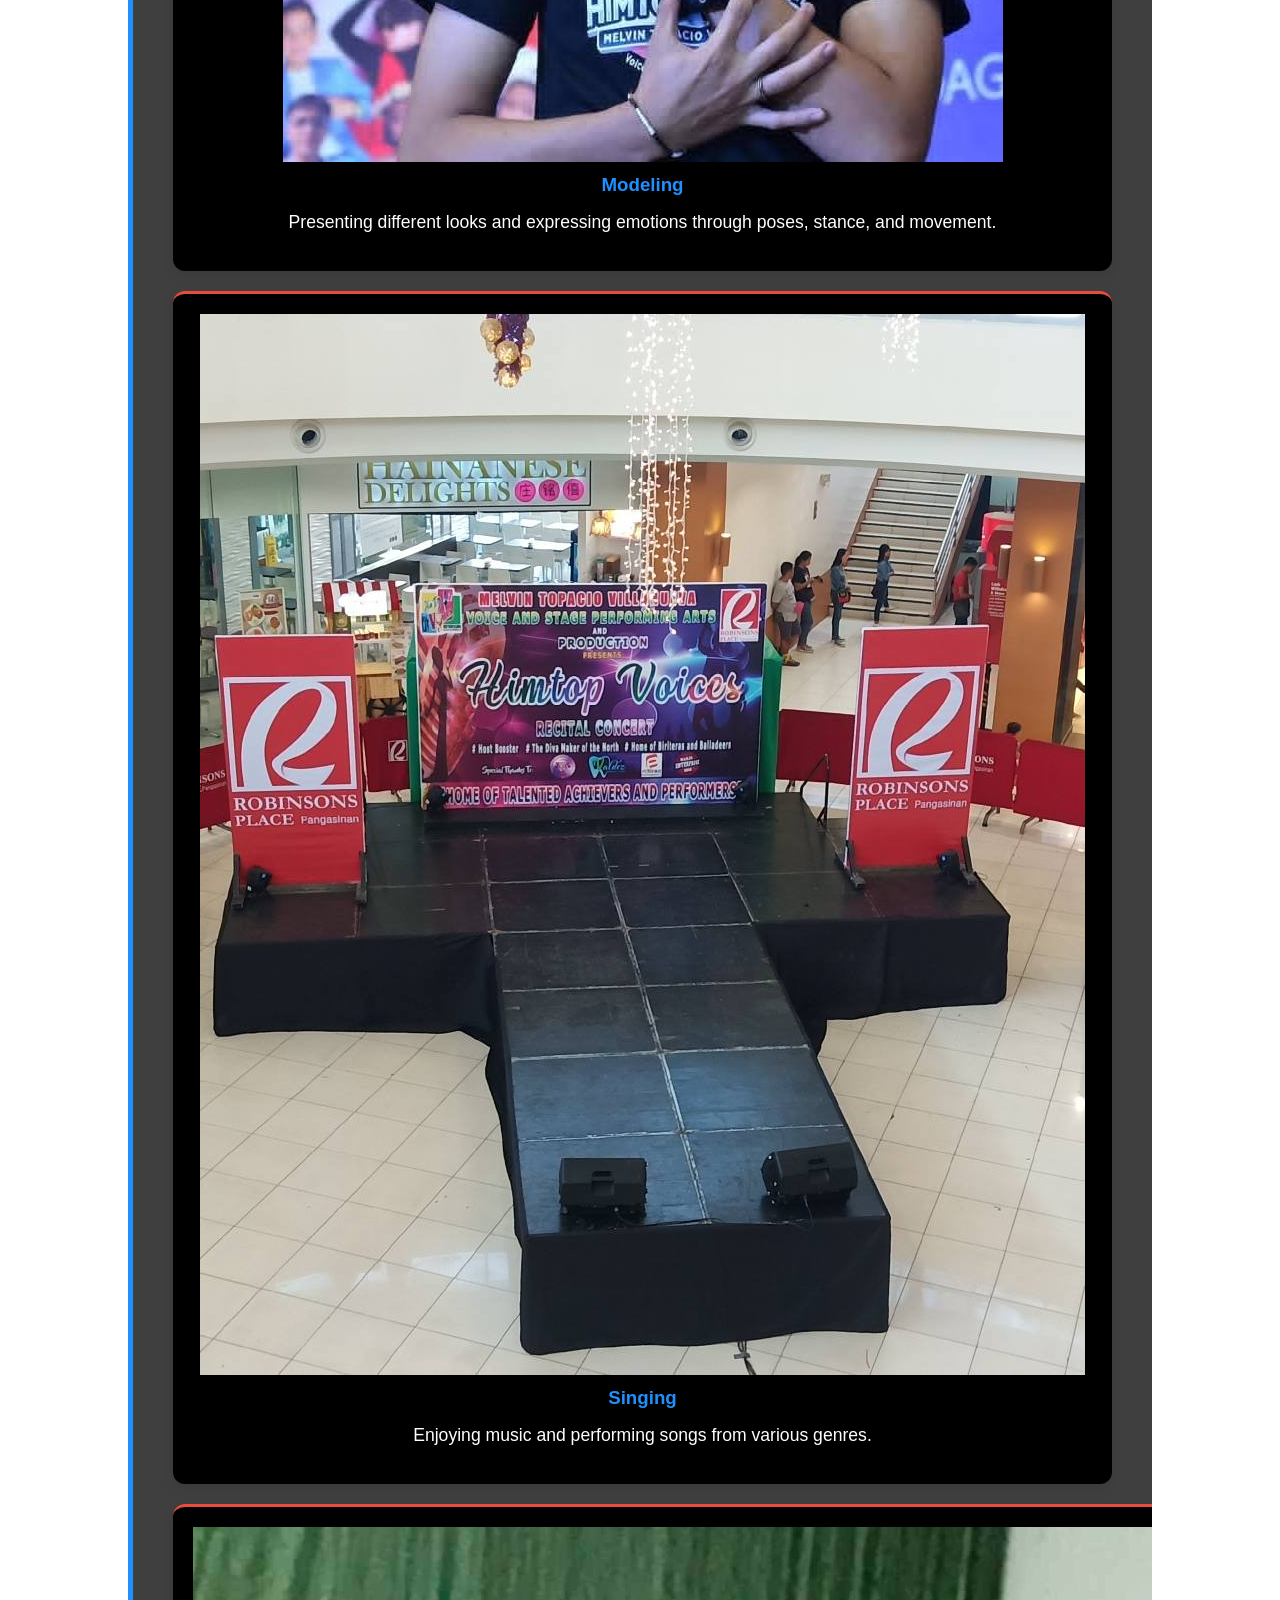
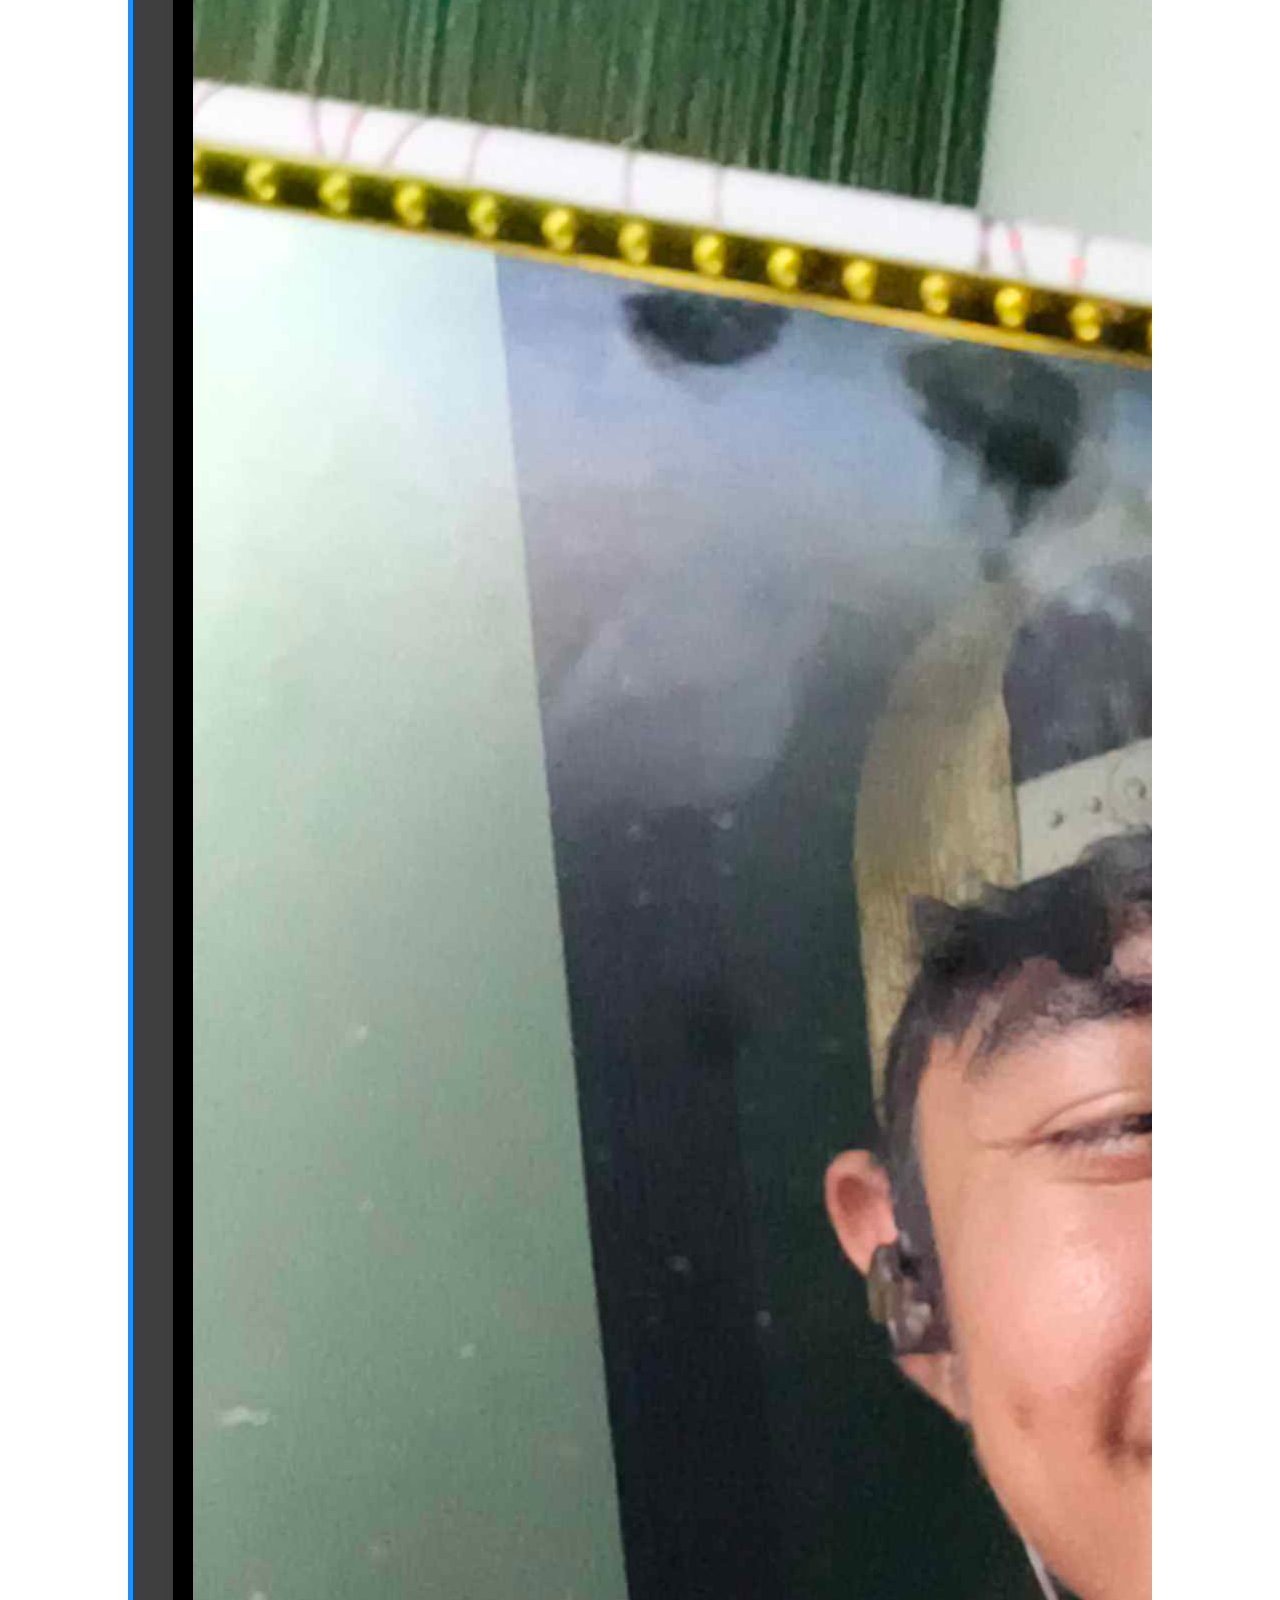
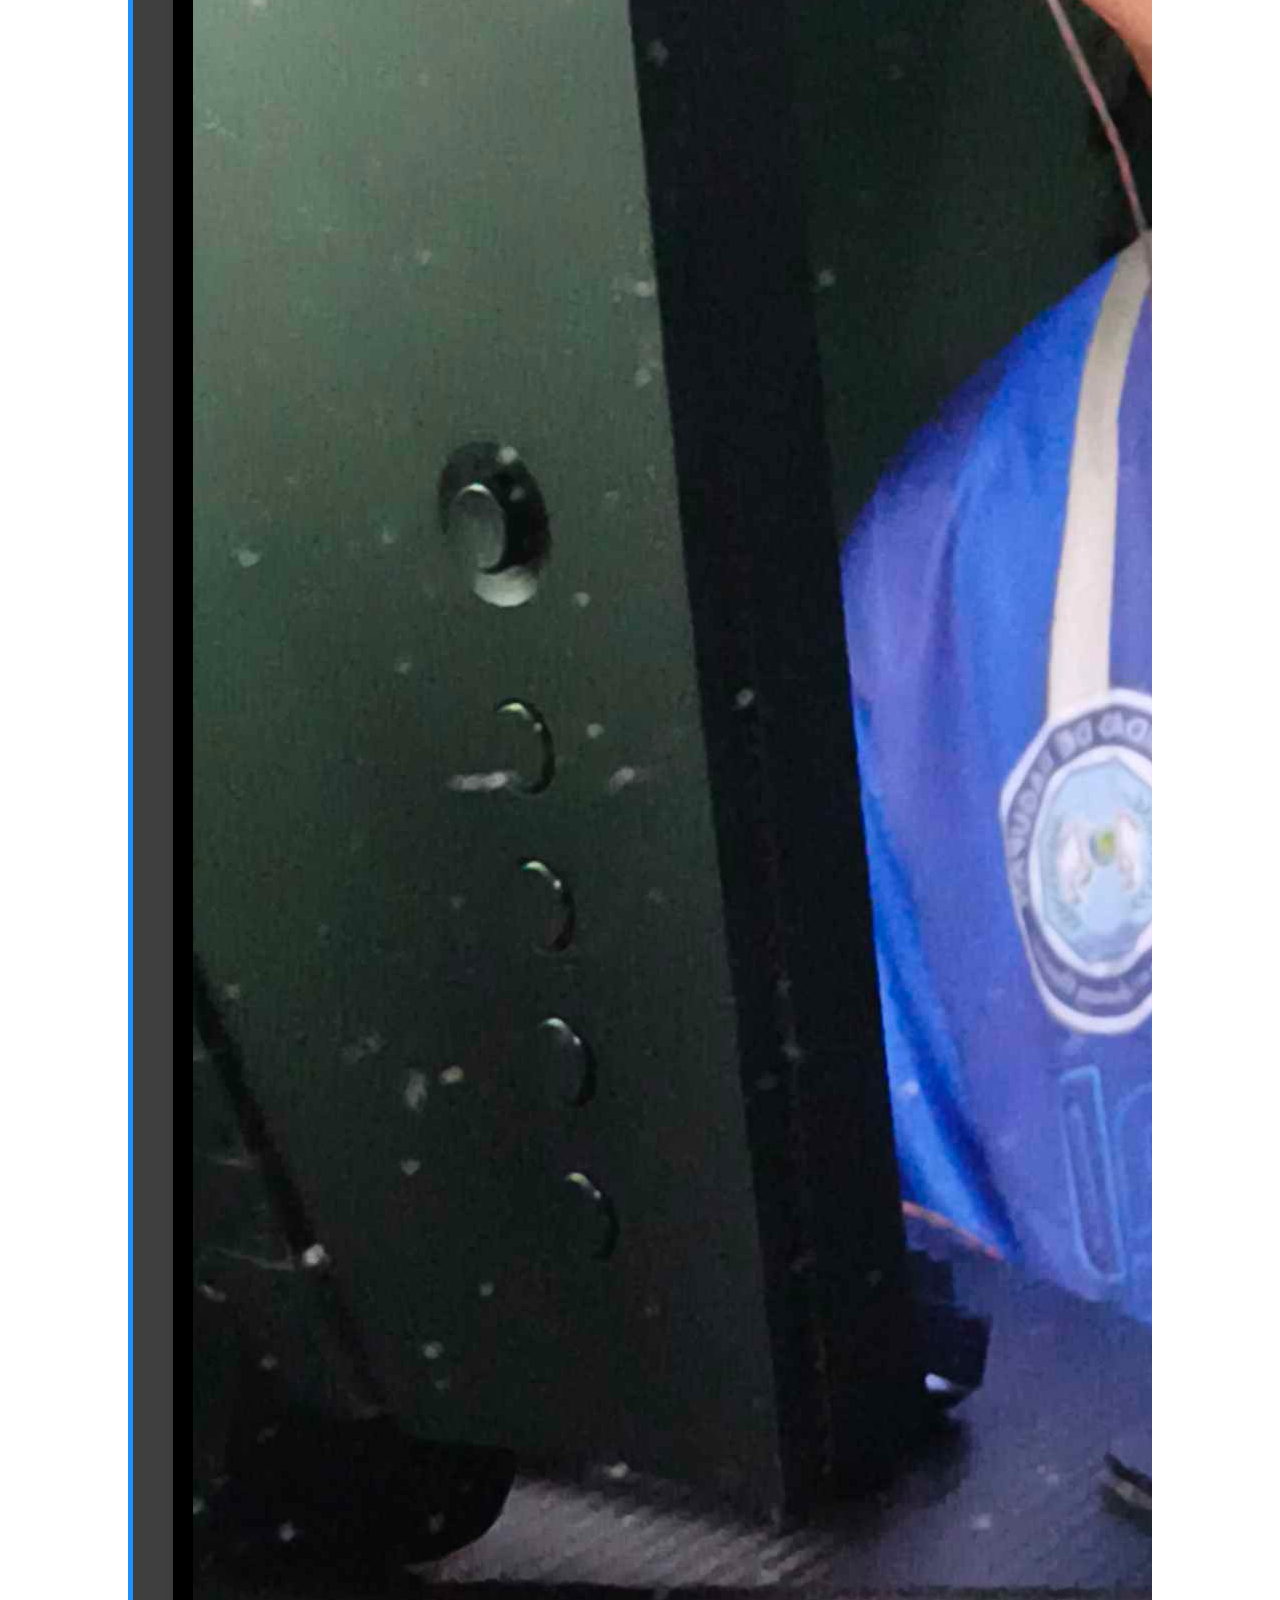
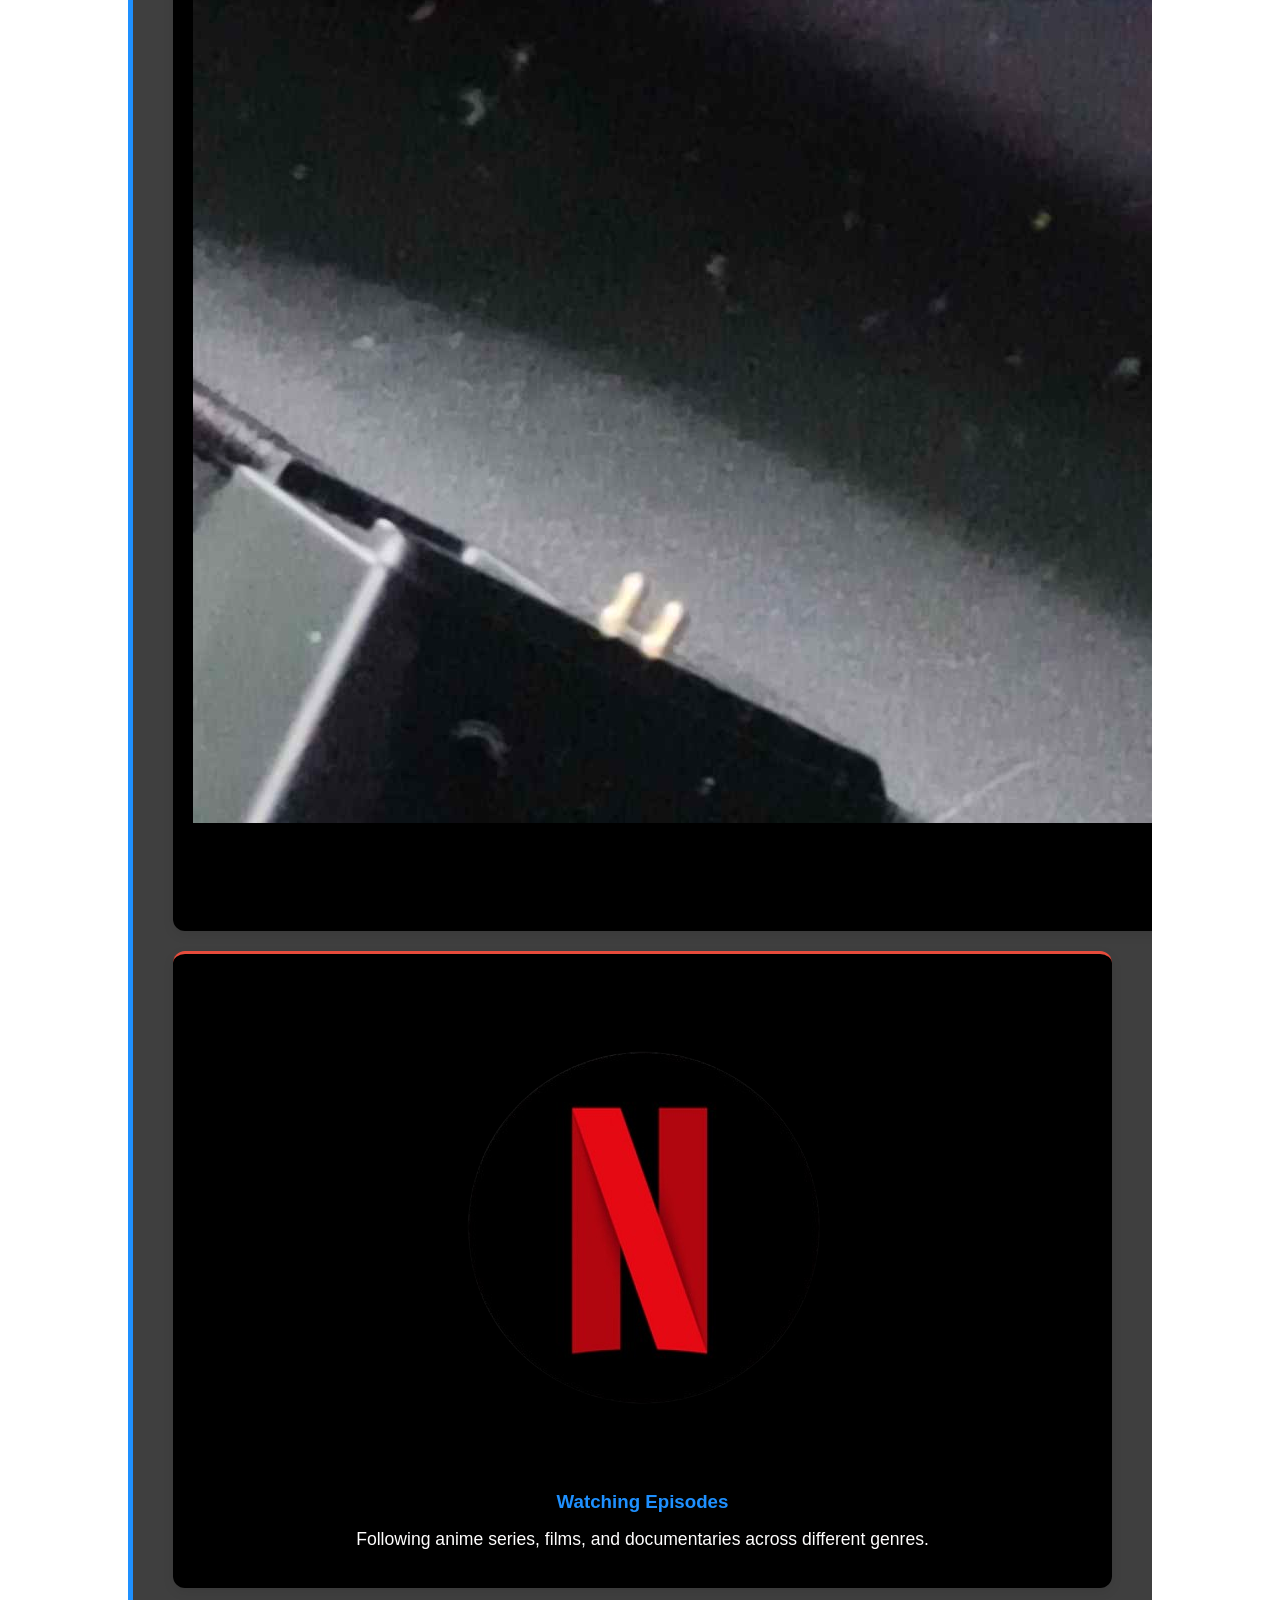
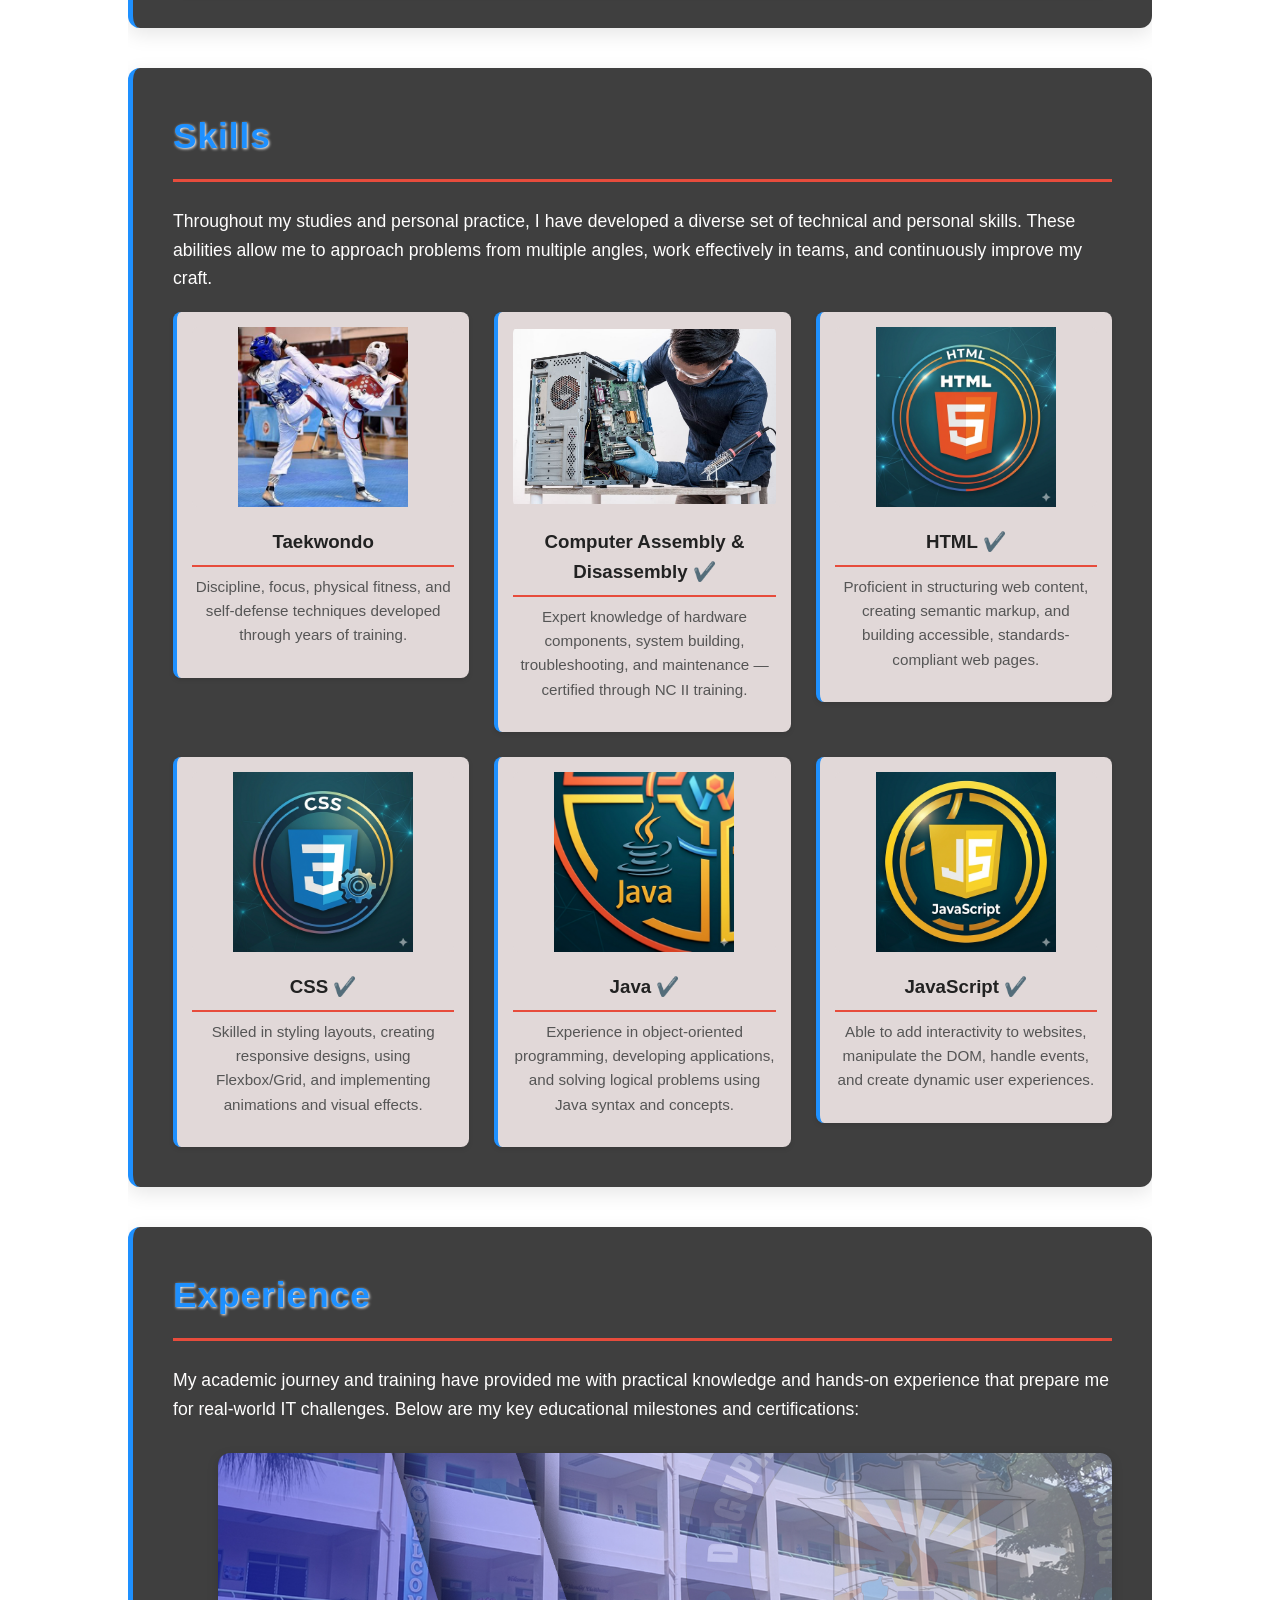
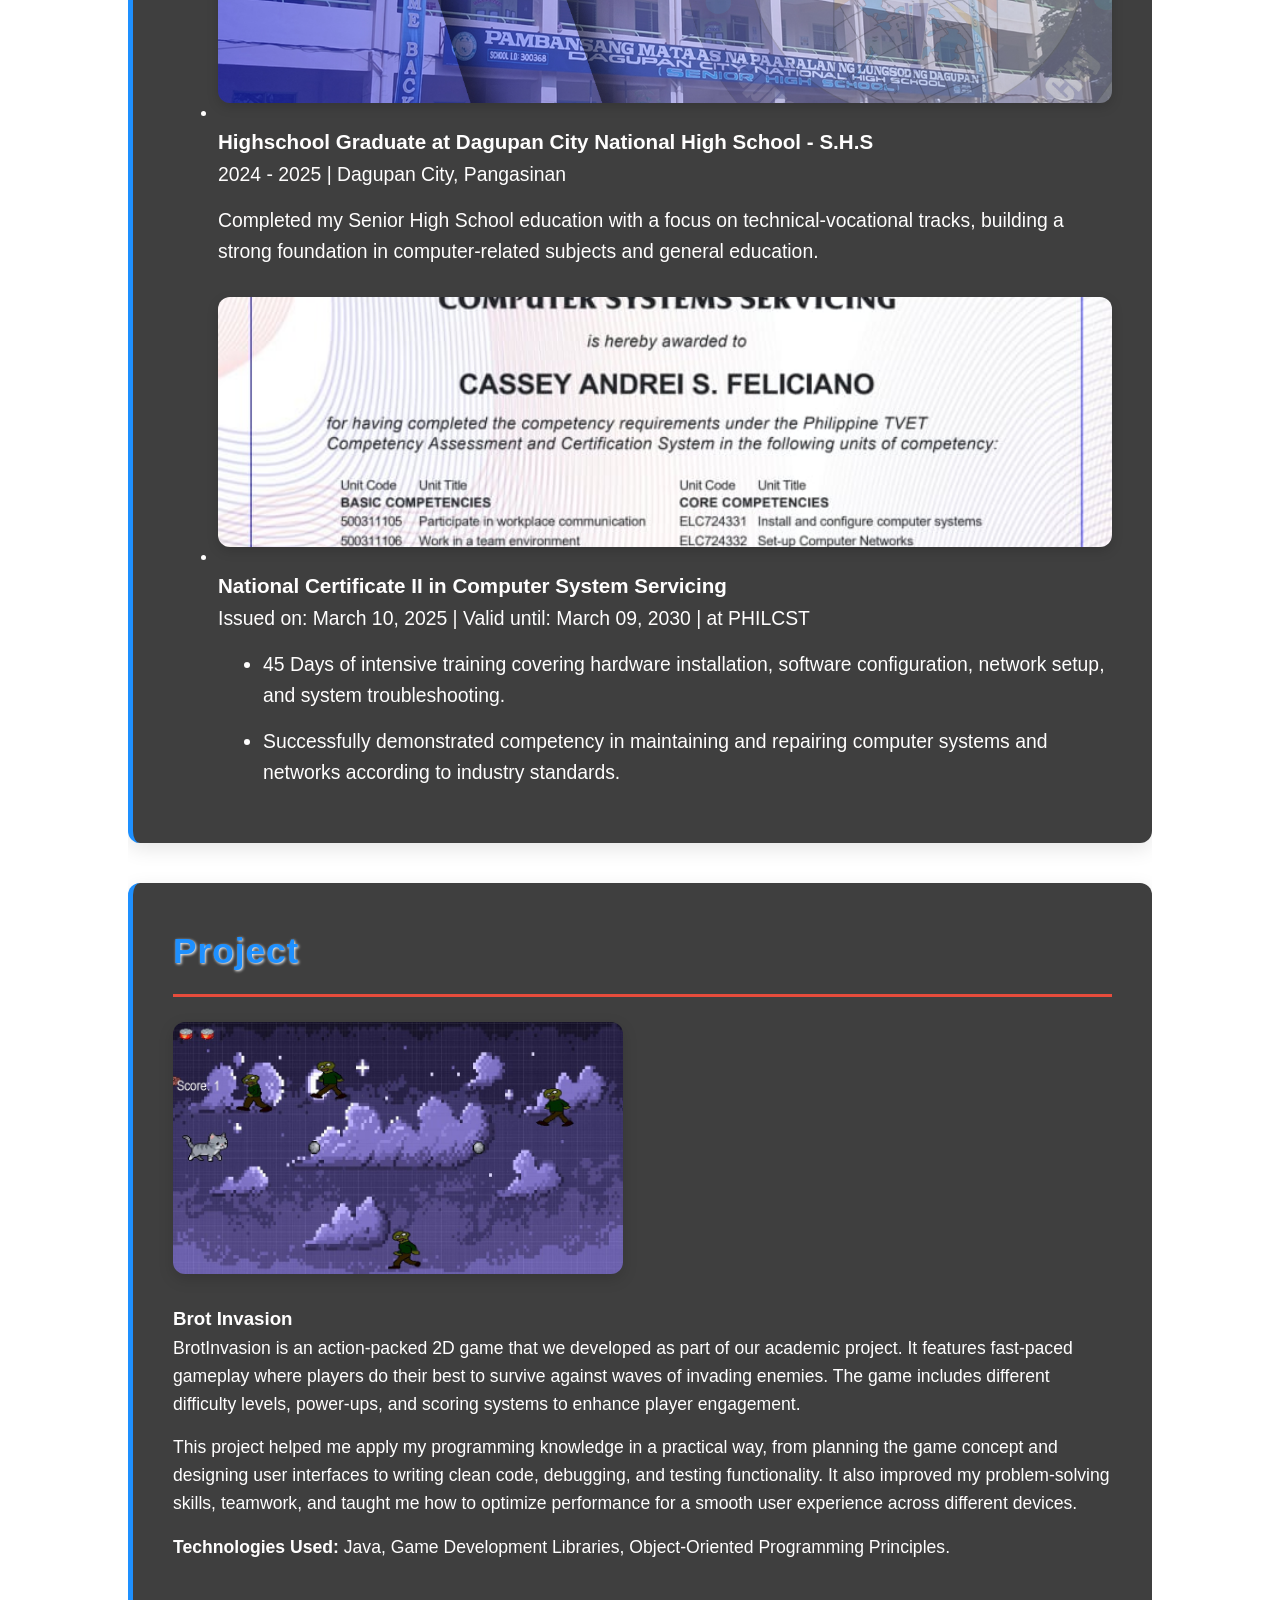
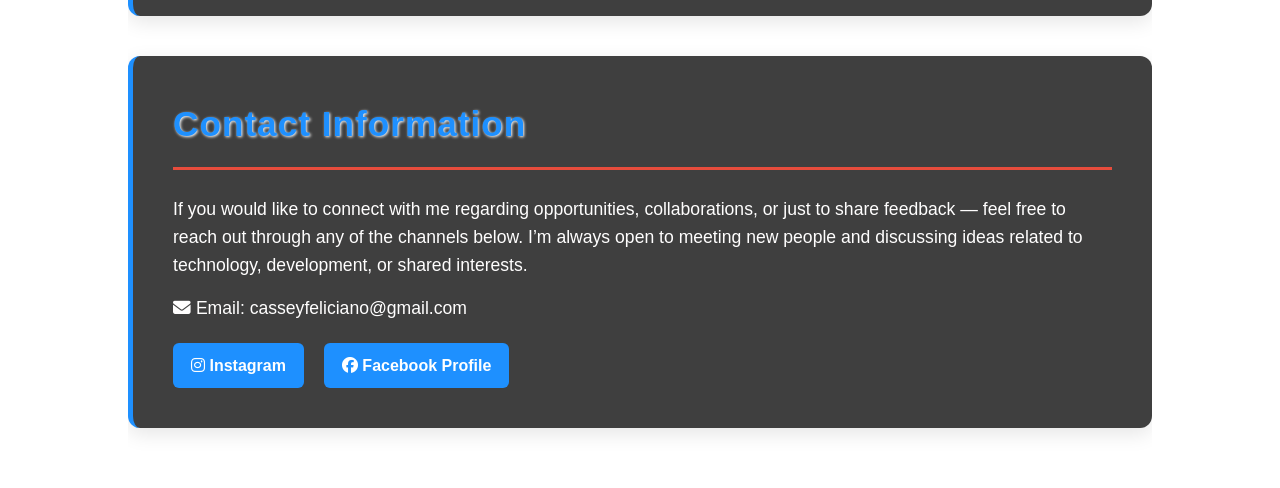
==== commit d72ea5b6: "Update index.html" ====
--- a/index.html
+++ b/index.html
@@ -10,7 +10,7 @@
 <body>
     <header id="main-header">
         <div class="container header-content">
-            <img id="profile-pic" src="Profile.jpg" alt="Cassey Andrei S. Feliciano - Profile Picture">
+            <img id="profile-pic" src="imagepack/Profile.jpg" alt="Cassey Andrei S. Feliciano - Profile Picture"> <!-- ✅ UPDATED -->
             <div class="header-text">
                 <h1>Cassey Andrei S. Feliciano</h1>
                 <p>BSIT Student at Universidad de Dagupan</p>
@@ -68,7 +68,7 @@
                 <div class="gallery-container">
                     <!-- Game Card 1 -->
                     <div class="gallery-item" onclick="openGameDesc(this)">
-                        <img src="Valorant.jpg" alt="Valorant Game Cover - Tactical 5v5 shooter">
+                        <img src="imagepack/Valorant.jpg" alt="Valorant Game Cover - Tactical 5v5 shooter"> <!-- ✅ UPDATED -->
                         <p>Valorant</p>
                         <div class="game-description">
                             <h4>Valorant</h4>
@@ -77,7 +77,7 @@
                     </div>
 
                     <div class="gallery-item" onclick="openGameDesc(this)">
-                        <img src="CODM.jpg" alt="Call of Duty: Warzone Cover - Battle Royale FPS">
+                        <img src="imagepack/CODM.jpg" alt="Call of Duty: Warzone Cover - Battle Royale FPS"> <!-- ✅ UPDATED -->
                         <p>Call of Duty: Warzone</p>
                         <div class="game-description">
                             <h4>Call of Duty: Warzone</h4>
@@ -86,7 +86,7 @@
                     </div>
 
                     <div class="gallery-item" onclick="openGameDesc(this)">
-                        <img src="bloodstrike.jpg" alt="Bloodstrike Game Image - Fast-paced mobile shooter">
+                        <img src="imagepack/bloodstrike.jpg" alt="Bloodstrike Game Image - Fast-paced mobile shooter"> <!-- ✅ UPDATED -->
                         <p>Bloodstrike</p>
                         <div class="game-description">
                             <h4>Bloodstrike</h4>
@@ -95,7 +95,7 @@
                     </div>
   
                     <div class="gallery-item" onclick="openGameDesc(this)">
-                        <img src="pubg2.png" alt="PUBG Game Screenshot - Original Battle Royale">
+                        <img src="imagepack/pubg2.png" alt="PUBG Game Screenshot - Original Battle Royale"> <!-- ✅ UPDATED -->
                         <p>PUBG</p>
                         <div class="game-description">
                             <h4>PUBG</h4>
@@ -111,32 +111,27 @@
             <p>Beyond technology and gaming, I have a wide range of interests that keep me creative and active. I enjoy experimenting in the kitchen and learning new recipes, expressing myself through dance and singing, and unwinding by watching anime series and movies. Each of these hobbies helps me relax, learn new skills, and see things from different perspectives.</p>
             <div class="interests-list">
                 <div class="interest-card">
-
-                    <img src="Cooking.jpg" alt="Cooking - Preparing delicious meals" class="interest-img">
+                    <img src="imagepack/Cooking.jpg" alt="Cooking - Preparing delicious meals" class="interest-img"> <!-- ✅ UPDATED -->
                     <h3>Cooking</h3>
                     <p>Exploring flavors and creating delicious meals for family and friends.</p>
                 </div>
                 <div class="interest-card">
-
-                    <img src="Modeling.jpg" alt="Modeling" class="interest-img">
+                    <img src="imagepack/Modeling.jpg" alt="Modeling" class="interest-img"> <!-- ✅ UPDATED -->
                     <h3>Modeling</h3>
                     <p>Presenting different looks and expressing emotions through poses, stance, and movement.</p>
                 </div>
                 <div class="interest-card">
-
-                    <img src="Singing.jpg" alt="Singing - Performing music" class="interest-img">
+                    <img src="imagepack/Singing.jpg" alt="Singing - Performing music" class="interest-img"> <!-- ✅ UPDATED -->
                     <h3>Singing</h3>
                     <p>Enjoying music and performing songs from various genres.</p>
                 </div>
                 <div class="interest-card">
-
-                    <img src="Pfp2.jpg" alt="Playing Videogames - Exploring virtual worlds" class="interest-img">
+                    <img src="imagepack/Pfp2.jpg" alt="Playing Videogames - Exploring virtual worlds" class="interest-img"> <!-- ✅ UPDATED -->
                     <h3>Playing Videogames</h3>
                     <p>Exploring virtual worlds, solving challenges, and competing with others.</p>
                 </div>
                 <div class="interest-card">
-
-                    <img src="Watching.png" alt="Watching Episodes - Anime and films" class="interest-img">
+                    <img src="imagepack/Watching.png" alt="Watching Episodes - Anime and films" class="interest-img"> <!-- ✅ UPDATED -->
                     <h3>Watching Episodes</h3>
                     <p>Following anime series, films, and documentaries across different genres.</p>
                 </div>
@@ -148,38 +143,32 @@
             <p>Throughout my studies and personal practice, I have developed a diverse set of technical and personal skills. These abilities allow me to approach problems from multiple angles, work effectively in teams, and continuously improve my craft.</p>
             <div class="skills-container">
                 <div class="skill-card">
-                
-                    <img src="Taekwondo.jpg" alt="Taekwondo - Martial arts training" class="skill-img">
+                    <img src="imagepack/Taekwondo.jpg" alt="Taekwondo - Martial arts training" class="skill-img"> <!-- ✅ UPDATED -->
                     <h3>Taekwondo</h3>
                     <p>Discipline, focus, physical fitness, and self-defense techniques developed through years of training.</p>
                 </div>
                 <div class="skill-card">
-                 
-                    <img src="ComputerAsDis.jpg" alt="Computer Assembly - Building systems" class="skill-img">
+                    <img src="imagepack/ComputerAsDis.jpg" alt="Computer Assembly - Building systems" class="skill-img"> <!-- ✅ UPDATED -->
                     <h3>Computer Assembly & Disassembly ✔️</h3>
                     <p>Expert knowledge of hardware components, system building, troubleshooting, and maintenance — certified through NC II training.</p>
                 </div>
                 <div class="skill-card">
-
-                    <img src="HTML.jpg.png" alt="HTML - Web markup language" class="skill-img">
+                    <img src="imagepack/HTML.jpg.png" alt="HTML - Web markup language" class="skill-img"> <!-- ✅ UPDATED -->
                     <h3>HTML ✔️</h3>
                     <p>Proficient in structuring web content, creating semantic markup, and building accessible, standards-compliant web pages.</p>
                 </div>
                 <div class="skill-card">
-               
-                    <img src="CSS.jpg.png" alt="CSS - Styling web pages" class="skill-img">
+                    <img src="imagepack/CSS.jpg.png" alt="CSS - Styling web pages" class="skill-img"> <!-- ✅ UPDATED -->
                     <h3>CSS ✔️</h3>
                     <p>Skilled in styling layouts, creating responsive designs, using Flexbox/Grid, and implementing animations and visual effects.</p>
                 </div>
                 <div class="skill-card">
-                 
-                    <img src="JAVA.jpg.png" alt="Java - Programming language" class="skill-img">
+                    <img src="imagepack/JAVA.jpg.png" alt="Java - Programming language" class="skill-img"> <!-- ✅ UPDATED -->
                     <h3>Java ✔️</h3>
                     <p>Experience in object-oriented programming, developing applications, and solving logical problems using Java syntax and concepts.</p>
                 </div>
                 <div class="skill-card">
-                
-                    <img src="JS.jpg.png" alt="JavaScript - Web interactivity" class="skill-img">
+                    <img src="imagepack/JS.jpg.png" alt="JavaScript - Web interactivity" class="skill-img"> <!-- ✅ UPDATED -->
                     <h3>JavaScript ✔️</h3>
                     <p>Able to add interactivity to websites, manipulate the DOM, handle events, and create dynamic user experiences.</p>
                 </div>
@@ -191,15 +180,13 @@
             <p>My academic journey and training have provided me with practical knowledge and hands-on experience that prepare me for real-world IT challenges. Below are my key educational milestones and certifications:</p>
             <ul>
                 <li>
-                   
-                    <img src="dcnhs.jpg" alt="Dagupan City National High School" class="experience-img">
+                    <img src="imagepack/dcnhs.jpg" alt="Dagupan City National High School" class="experience-img"> <!-- ✅ UPDATED -->
                     <h3>Highschool Graduate at Dagupan City National High School - S.H.S</h3>
                     <p>2024 - 2025 | Dagupan City, Pangasinan</p>
                     <p>Completed my Senior High School education with a focus on technical-vocational tracks, building a strong foundation in computer-related subjects and general education.</p>
                 </li>
                 <li>
-                    
-                    <img src="NCII.jpg" alt="National Certificate II - Computer System Servicing" class="experience-img">
+                    <img src="imagepack/NCII.jpg" alt="National Certificate II - Computer System Servicing" class="experience-img"> <!-- ✅ UPDATED -->
                     <h3>National Certificate II in Computer System Servicing</h3>
                     <p>Issued on: March 10, 2025 | Valid until: March 09, 2030 | at PHILCST</p>
                     <ul>
@@ -213,7 +200,7 @@
         <section id="project">
             <h2>Project</h2>
             <div class="project-container">
-                <img src="5e6254da-eea6-45b0-86c4-a183660a4cf3.jpg" alt="BrotInvasion Game Screenshot - 2D action game interface" class="project-img">
+                <img src="imagepack/5e6254da-eea6-45b0-86c4-a183660a4cf3.jpg" alt="BrotInvasion Game Screenshot - 2D action game interface" class="project-img"> <!-- ✅ UPDATED -->
                 <div class="project-description">
                     <h3>Brot Invasion</h3>
                     <p>BrotInvasion is an action-packed 2D game that we developed as part of our academic project. It features fast-paced gameplay where players do their best to survive against waves of invading enemies. The game includes different difficulty levels, power-ups, and scoring systems to enhance player engagement.</p>
@@ -229,11 +216,9 @@
 
             <p><i class="fas fa-envelope"></i> Email: casseyfeliciano@gmail.com</p>
             <div class="contact-links">
-
                 <a href="https://www.instagram.com/casseyksksks/" target="_blank" rel="noopener noreferrer">
                     <i class="fab fa-instagram"></i> Instagram
                 </a>
-
                 <a href="https://www.facebook.com/cassey.andrei.73/" target="_blank" rel="noopener noreferrer">
                     <i class="fab fa-facebook"></i> Facebook Profile
                 </a>
@@ -242,59 +227,4 @@
     </div>
 
     <footer>
-        <div class="container footer-content">
-            <p>&copy; 2026. All rights reserved.</p>
-        </div>
-    </footer>
-
-    <script>
-        // Game card description toggle
-        function openGameDesc(card) {
-            card.classList.toggle('active');
-        }
-    </script>
-</body>
-<head>
-    <style>
-    
-        img {
-            max-width: 100%;
-            height: auto;
-            display: block;
-            object-fit: cover;
-            border-radius: 8px;
-        }
-
-        
-        #profile-pic {
-            width: 150px;
-            height: 150px;
-            border-radius: 50%;
-            object-fit: cover;
-            border: 3px solid #fff;
-            box-shadow: 0 0 10px rgba(0,0,0,0.2);
-        }
-
-        .gallery-item img {
-            width: 100%;
-            height: 200px;
-            object-fit: cover;
-            border-bottom: 2px solid #ddd;
-        }
-
-        .interest-img, .skill-img, .experience-img {
-            width: 100%;
-            height: 180px;
-            object-fit: cover;
-            margin-bottom: 10px;
-        }
-
-        .project-img {
-            width: 100%;
-            max-height: 350px;
-            object-fit: cover;
-            margin-bottom: 20px;
-        }
-    </style>
-</head>
-</html>
+        <div class="container footer-content
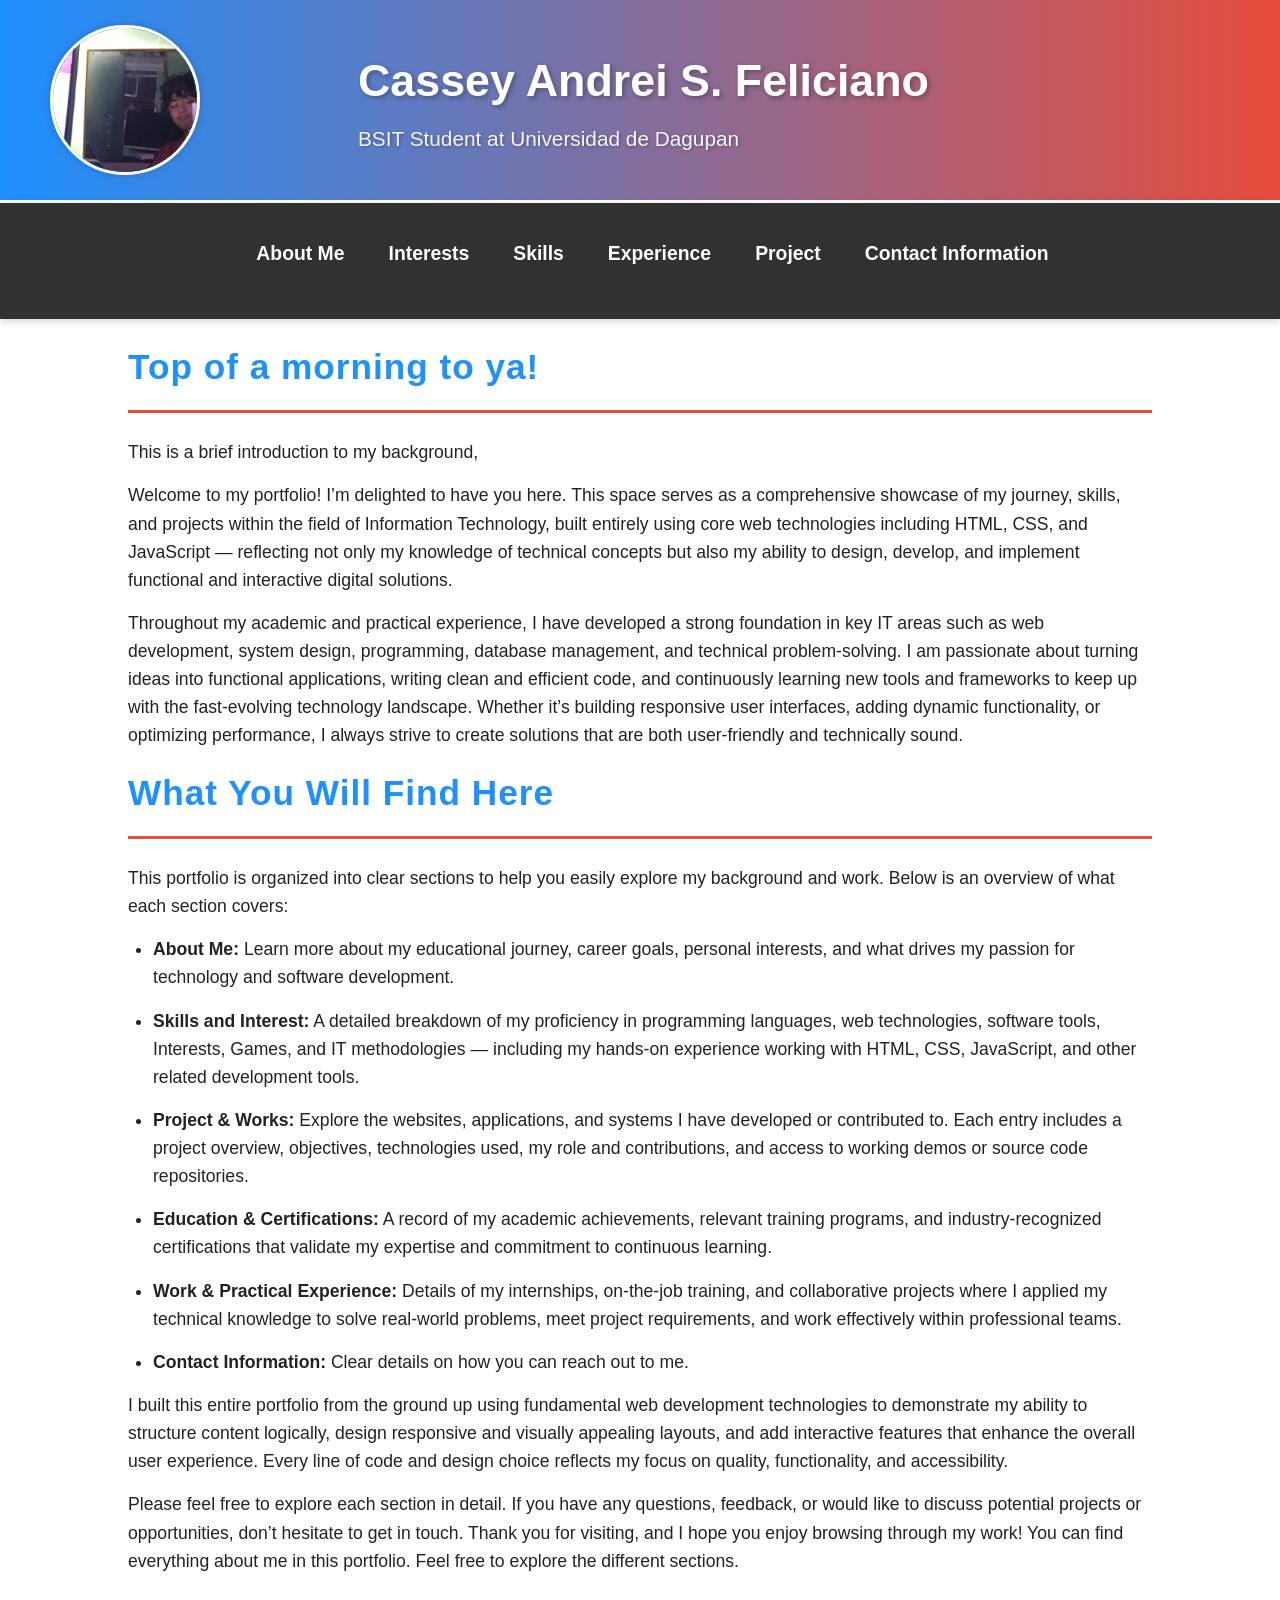
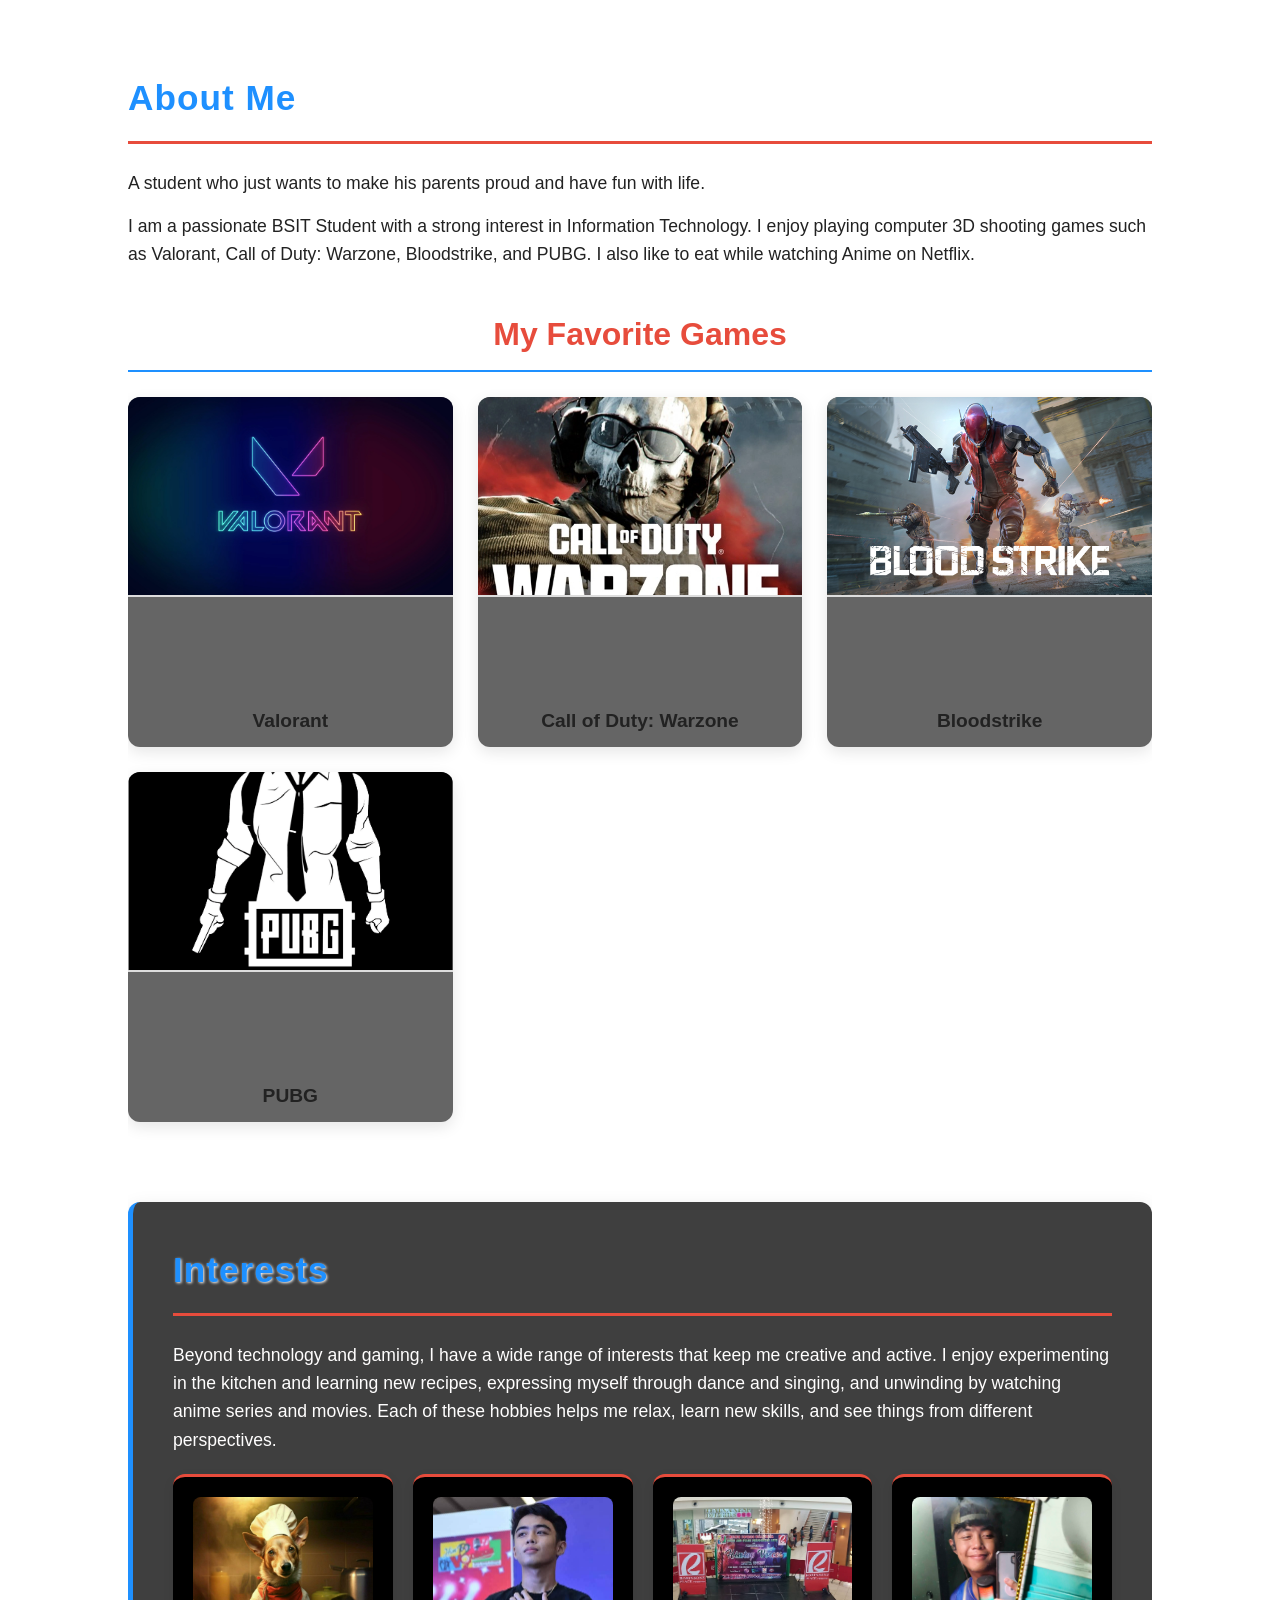
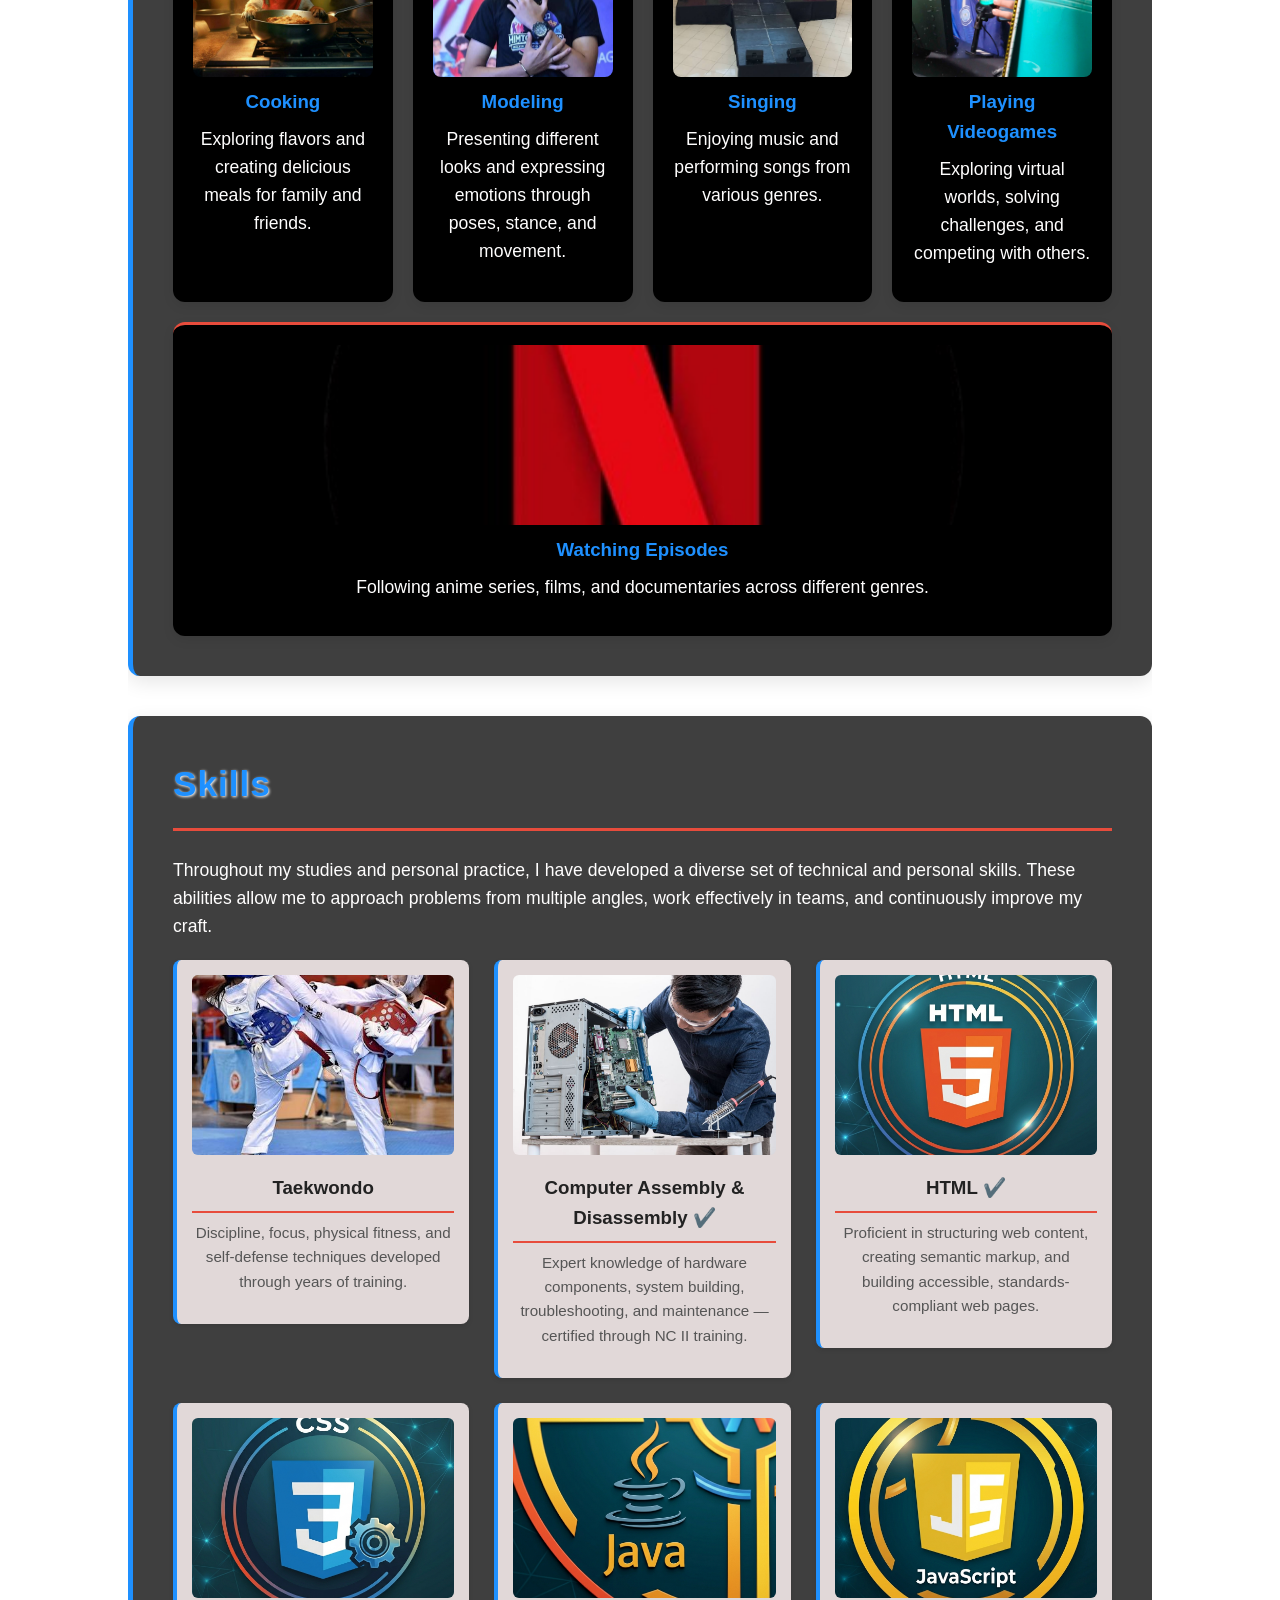
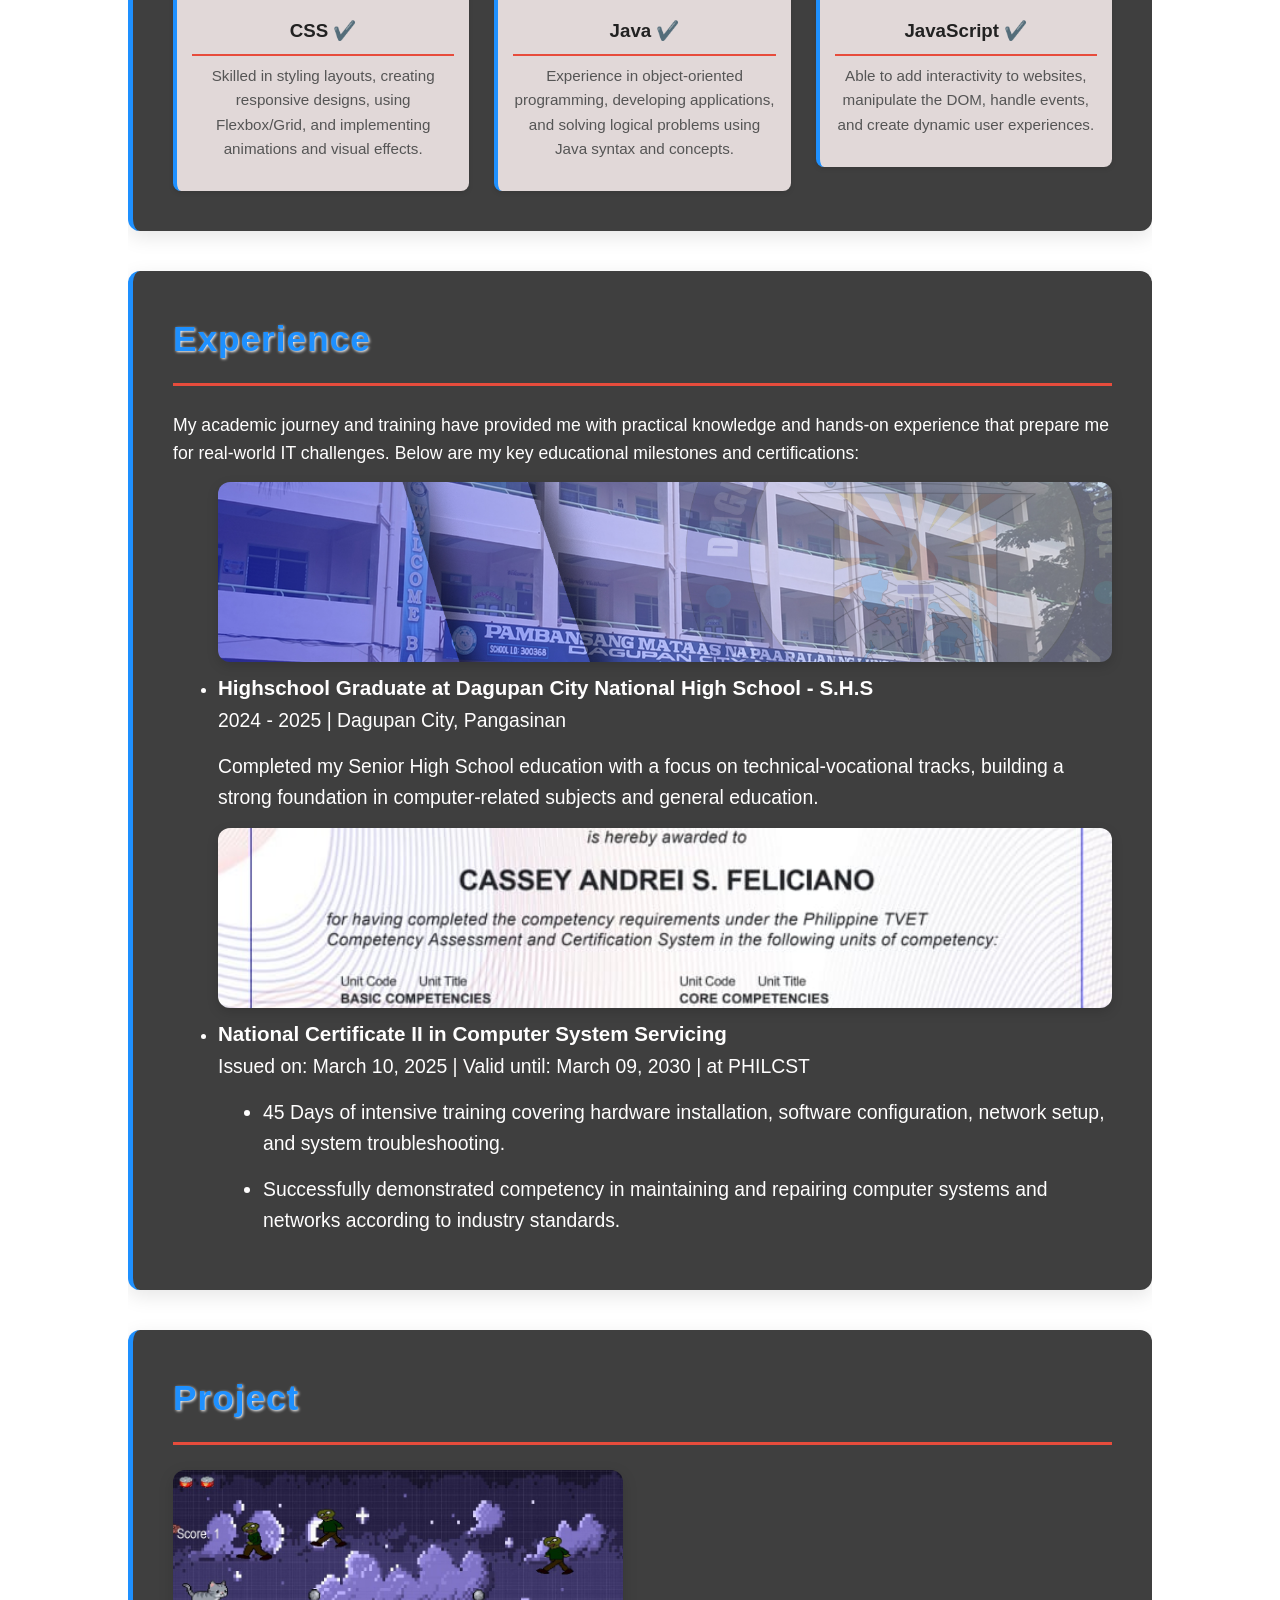
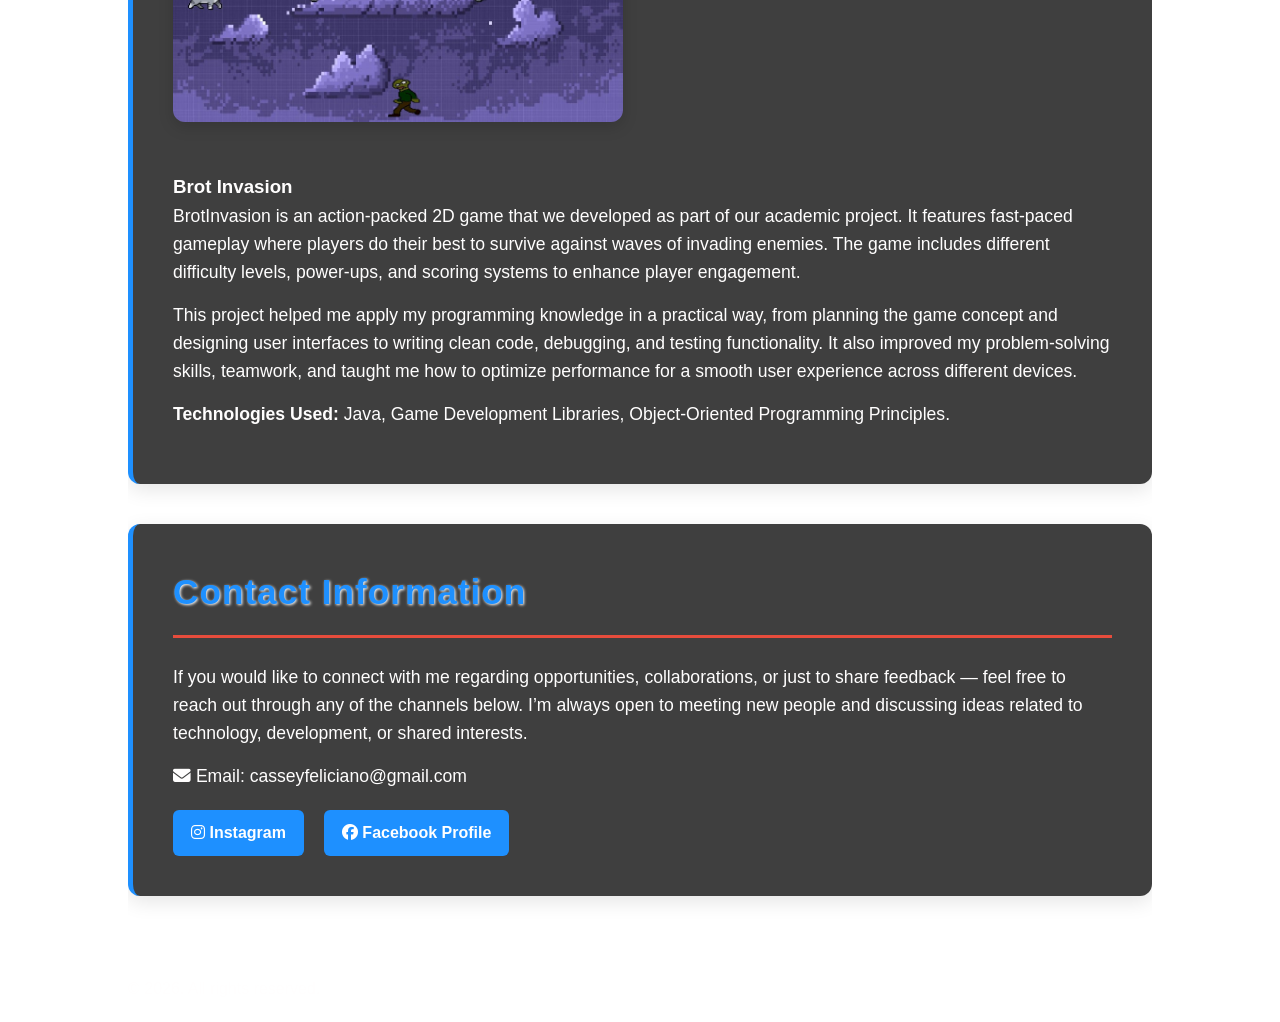
==== commit 2625c7fd: "Update index.html" ====
--- a/index.html
+++ b/index.html
@@ -10,7 +10,7 @@
 <body>
     <header id="main-header">
         <div class="container header-content">
-            <img id="profile-pic" src="imagepack/Profile.jpg" alt="Cassey Andrei S. Feliciano - Profile Picture"> <!-- ✅ UPDATED -->
+            <img id="profile-pic" src="imagepack/Profile.jpg" alt="Cassey Andrei S. Feliciano - Profile Picture"> 
             <div class="header-text">
                 <h1>Cassey Andrei S. Feliciano</h1>
                 <p>BSIT Student at Universidad de Dagupan</p>
@@ -68,7 +68,7 @@
                 <div class="gallery-container">
                     <!-- Game Card 1 -->
                     <div class="gallery-item" onclick="openGameDesc(this)">
-                        <img src="imagepack/Valorant.jpg" alt="Valorant Game Cover - Tactical 5v5 shooter"> <!-- ✅ UPDATED -->
+                        <img src="imagepack/Valorant.jpg" alt="Valorant Game Cover - Tactical 5v5 shooter">
                         <p>Valorant</p>
                         <div class="game-description">
                             <h4>Valorant</h4>
@@ -77,7 +77,7 @@
                     </div>
 
                     <div class="gallery-item" onclick="openGameDesc(this)">
-                        <img src="imagepack/CODM.jpg" alt="Call of Duty: Warzone Cover - Battle Royale FPS"> <!-- ✅ UPDATED -->
+                        <img src="imagepack/CODM.jpg" alt="Call of Duty: Warzone Cover - Battle Royale FPS">
                         <p>Call of Duty: Warzone</p>
                         <div class="game-description">
                             <h4>Call of Duty: Warzone</h4>
@@ -86,7 +86,7 @@
                     </div>
 
                     <div class="gallery-item" onclick="openGameDesc(this)">
-                        <img src="imagepack/bloodstrike.jpg" alt="Bloodstrike Game Image - Fast-paced mobile shooter"> <!-- ✅ UPDATED -->
+                        <img src="imagepack/bloodstrike.jpg" alt="Bloodstrike Game Image - Fast-paced mobile shooter"> 
                         <p>Bloodstrike</p>
                         <div class="game-description">
                             <h4>Bloodstrike</h4>
@@ -95,7 +95,7 @@
                     </div>
   
                     <div class="gallery-item" onclick="openGameDesc(this)">
-                        <img src="imagepack/pubg2.png" alt="PUBG Game Screenshot - Original Battle Royale"> <!-- ✅ UPDATED -->
+                        <img src="imagepack/pubg2.png" alt="PUBG Game Screenshot - Original Battle Royale"> 
                         <p>PUBG</p>
                         <div class="game-description">
                             <h4>PUBG</h4>
@@ -111,27 +111,27 @@
             <p>Beyond technology and gaming, I have a wide range of interests that keep me creative and active. I enjoy experimenting in the kitchen and learning new recipes, expressing myself through dance and singing, and unwinding by watching anime series and movies. Each of these hobbies helps me relax, learn new skills, and see things from different perspectives.</p>
             <div class="interests-list">
                 <div class="interest-card">
-                    <img src="imagepack/Cooking.jpg" alt="Cooking - Preparing delicious meals" class="interest-img"> <!-- ✅ UPDATED -->
+                    <img src="imagepack/Cooking.jpg" alt="Cooking - Preparing delicious meals" class="interest-img"> 
                     <h3>Cooking</h3>
                     <p>Exploring flavors and creating delicious meals for family and friends.</p>
                 </div>
                 <div class="interest-card">
-                    <img src="imagepack/Modeling.jpg" alt="Modeling" class="interest-img"> <!-- ✅ UPDATED -->
+                    <img src="imagepack/Modeling.jpg" alt="Modeling" class="interest-img"> 
                     <h3>Modeling</h3>
                     <p>Presenting different looks and expressing emotions through poses, stance, and movement.</p>
                 </div>
                 <div class="interest-card">
-                    <img src="imagepack/Singing.jpg" alt="Singing - Performing music" class="interest-img"> <!-- ✅ UPDATED -->
+                    <img src="imagepack/Singing.jpg" alt="Singing - Performing music" class="interest-img"> 
                     <h3>Singing</h3>
                     <p>Enjoying music and performing songs from various genres.</p>
                 </div>
                 <div class="interest-card">
-                    <img src="imagepack/Pfp2.jpg" alt="Playing Videogames - Exploring virtual worlds" class="interest-img"> <!-- ✅ UPDATED -->
+                    <img src="imagepack/Pfp2.jpg" alt="Playing Videogames - Exploring virtual worlds" class="interest-img"> 
                     <h3>Playing Videogames</h3>
                     <p>Exploring virtual worlds, solving challenges, and competing with others.</p>
                 </div>
                 <div class="interest-card">
-                    <img src="imagepack/Watching.png" alt="Watching Episodes - Anime and films" class="interest-img"> <!-- ✅ UPDATED -->
+                    <img src="imagepack/Watching.png" alt="Watching Episodes - Anime and films" class="interest-img"> 
                     <h3>Watching Episodes</h3>
                     <p>Following anime series, films, and documentaries across different genres.</p>
                 </div>
@@ -143,32 +143,32 @@
             <p>Throughout my studies and personal practice, I have developed a diverse set of technical and personal skills. These abilities allow me to approach problems from multiple angles, work effectively in teams, and continuously improve my craft.</p>
             <div class="skills-container">
                 <div class="skill-card">
-                    <img src="imagepack/Taekwondo.jpg" alt="Taekwondo - Martial arts training" class="skill-img"> <!-- ✅ UPDATED -->
+                    <img src="imagepack/Taekwondo.jpg" alt="Taekwondo - Martial arts training" class="skill-img"> 
                     <h3>Taekwondo</h3>
                     <p>Discipline, focus, physical fitness, and self-defense techniques developed through years of training.</p>
                 </div>
                 <div class="skill-card">
-                    <img src="imagepack/ComputerAsDis.jpg" alt="Computer Assembly - Building systems" class="skill-img"> <!-- ✅ UPDATED -->
+                    <img src="imagepack/ComputerAsDis.jpg" alt="Computer Assembly - Building systems" class="skill-img">
                     <h3>Computer Assembly & Disassembly ✔️</h3>
                     <p>Expert knowledge of hardware components, system building, troubleshooting, and maintenance — certified through NC II training.</p>
                 </div>
                 <div class="skill-card">
-                    <img src="imagepack/HTML.jpg.png" alt="HTML - Web markup language" class="skill-img"> <!-- ✅ UPDATED -->
+                    <img src="imagepack/HTML.jpg.png" alt="HTML - Web markup language" class="skill-img"> 
                     <h3>HTML ✔️</h3>
                     <p>Proficient in structuring web content, creating semantic markup, and building accessible, standards-compliant web pages.</p>
                 </div>
                 <div class="skill-card">
-                    <img src="imagepack/CSS.jpg.png" alt="CSS - Styling web pages" class="skill-img"> <!-- ✅ UPDATED -->
+                    <img src="imagepack/CSS.jpg.png" alt="CSS - Styling web pages" class="skill-img"> 
                     <h3>CSS ✔️</h3>
                     <p>Skilled in styling layouts, creating responsive designs, using Flexbox/Grid, and implementing animations and visual effects.</p>
                 </div>
                 <div class="skill-card">
-                    <img src="imagepack/JAVA.jpg.png" alt="Java - Programming language" class="skill-img"> <!-- ✅ UPDATED -->
+                    <img src="imagepack/JAVA.jpg.png" alt="Java - Programming language" class="skill-img"> 
                     <h3>Java ✔️</h3>
                     <p>Experience in object-oriented programming, developing applications, and solving logical problems using Java syntax and concepts.</p>
                 </div>
                 <div class="skill-card">
-                    <img src="imagepack/JS.jpg.png" alt="JavaScript - Web interactivity" class="skill-img"> <!-- ✅ UPDATED -->
+                    <img src="imagepack/JS.jpg.png" alt="JavaScript - Web interactivity" class="skill-img"> 
                     <h3>JavaScript ✔️</h3>
                     <p>Able to add interactivity to websites, manipulate the DOM, handle events, and create dynamic user experiences.</p>
                 </div>
@@ -180,13 +180,13 @@
             <p>My academic journey and training have provided me with practical knowledge and hands-on experience that prepare me for real-world IT challenges. Below are my key educational milestones and certifications:</p>
             <ul>
                 <li>
-                    <img src="imagepack/dcnhs.jpg" alt="Dagupan City National High School" class="experience-img"> <!-- ✅ UPDATED -->
+                    <img src="imagepack/dcnhs.jpg" alt="Dagupan City National High School" class="experience-img"> 
                     <h3>Highschool Graduate at Dagupan City National High School - S.H.S</h3>
                     <p>2024 - 2025 | Dagupan City, Pangasinan</p>
                     <p>Completed my Senior High School education with a focus on technical-vocational tracks, building a strong foundation in computer-related subjects and general education.</p>
                 </li>
                 <li>
-                    <img src="imagepack/NCII.jpg" alt="National Certificate II - Computer System Servicing" class="experience-img"> <!-- ✅ UPDATED -->
+                    <img src="imagepack/NCII.jpg" alt="National Certificate II - Computer System Servicing" class="experience-img"> 
                     <h3>National Certificate II in Computer System Servicing</h3>
                     <p>Issued on: March 10, 2025 | Valid until: March 09, 2030 | at PHILCST</p>
                     <ul>
@@ -227,4 +227,59 @@
     </div>
 
     <footer>
-        <div class="container footer-content
+        <div class="container footer-content">
+            <p>&copy; 2026. All rights reserved.</p>
+        </div>
+    </footer>
+
+    <script>
+        // Game card description toggle
+        function openGameDesc(card) {
+            card.classList.toggle('active');
+        }
+    </script>
+</body>
+<head>
+    <style>
+    
+        img {
+            max-width: 100%;
+            height: auto;
+            display: block;
+            object-fit: cover;
+            border-radius: 8px;
+        }
+
+        
+        #profile-pic {
+            width: 150px;
+            height: 150px;
+            border-radius: 50%;
+            object-fit: cover;
+            border: 3px solid #fff;
+            box-shadow: 0 0 10px rgba(0,0,0,0.2);
+        }
+
+        .gallery-item img {
+            width: 100%;
+            height: 200px;
+            object-fit: cover;
+            border-bottom: 2px solid #ddd;
+        }
+
+        .interest-img, .skill-img, .experience-img {
+            width: 100%;
+            height: 180px;
+            object-fit: cover;
+            margin-bottom: 10px;
+        }
+
+        .project-img {
+            width: 100%;
+            max-height: 350px;
+            object-fit: cover;
+            margin-bottom: 20px;
+        }
+    </style>
+</head>
+</html>
